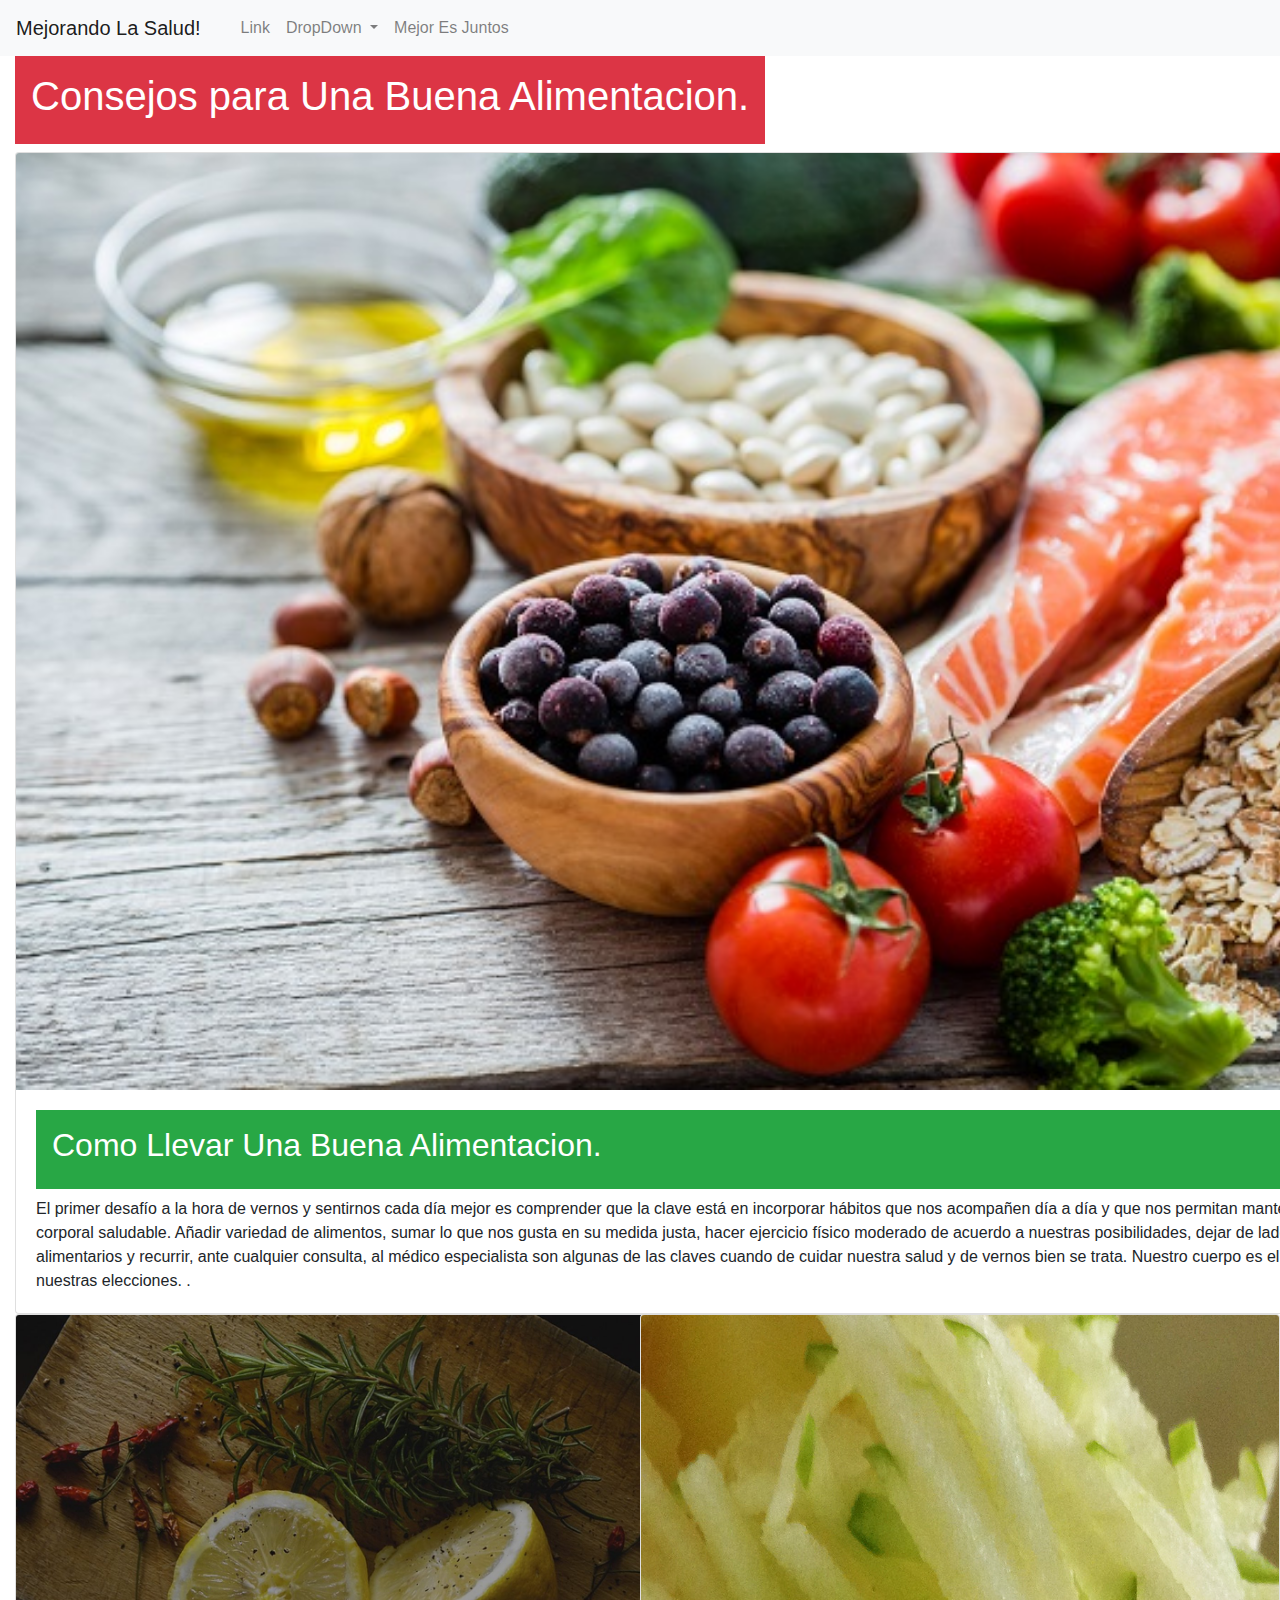
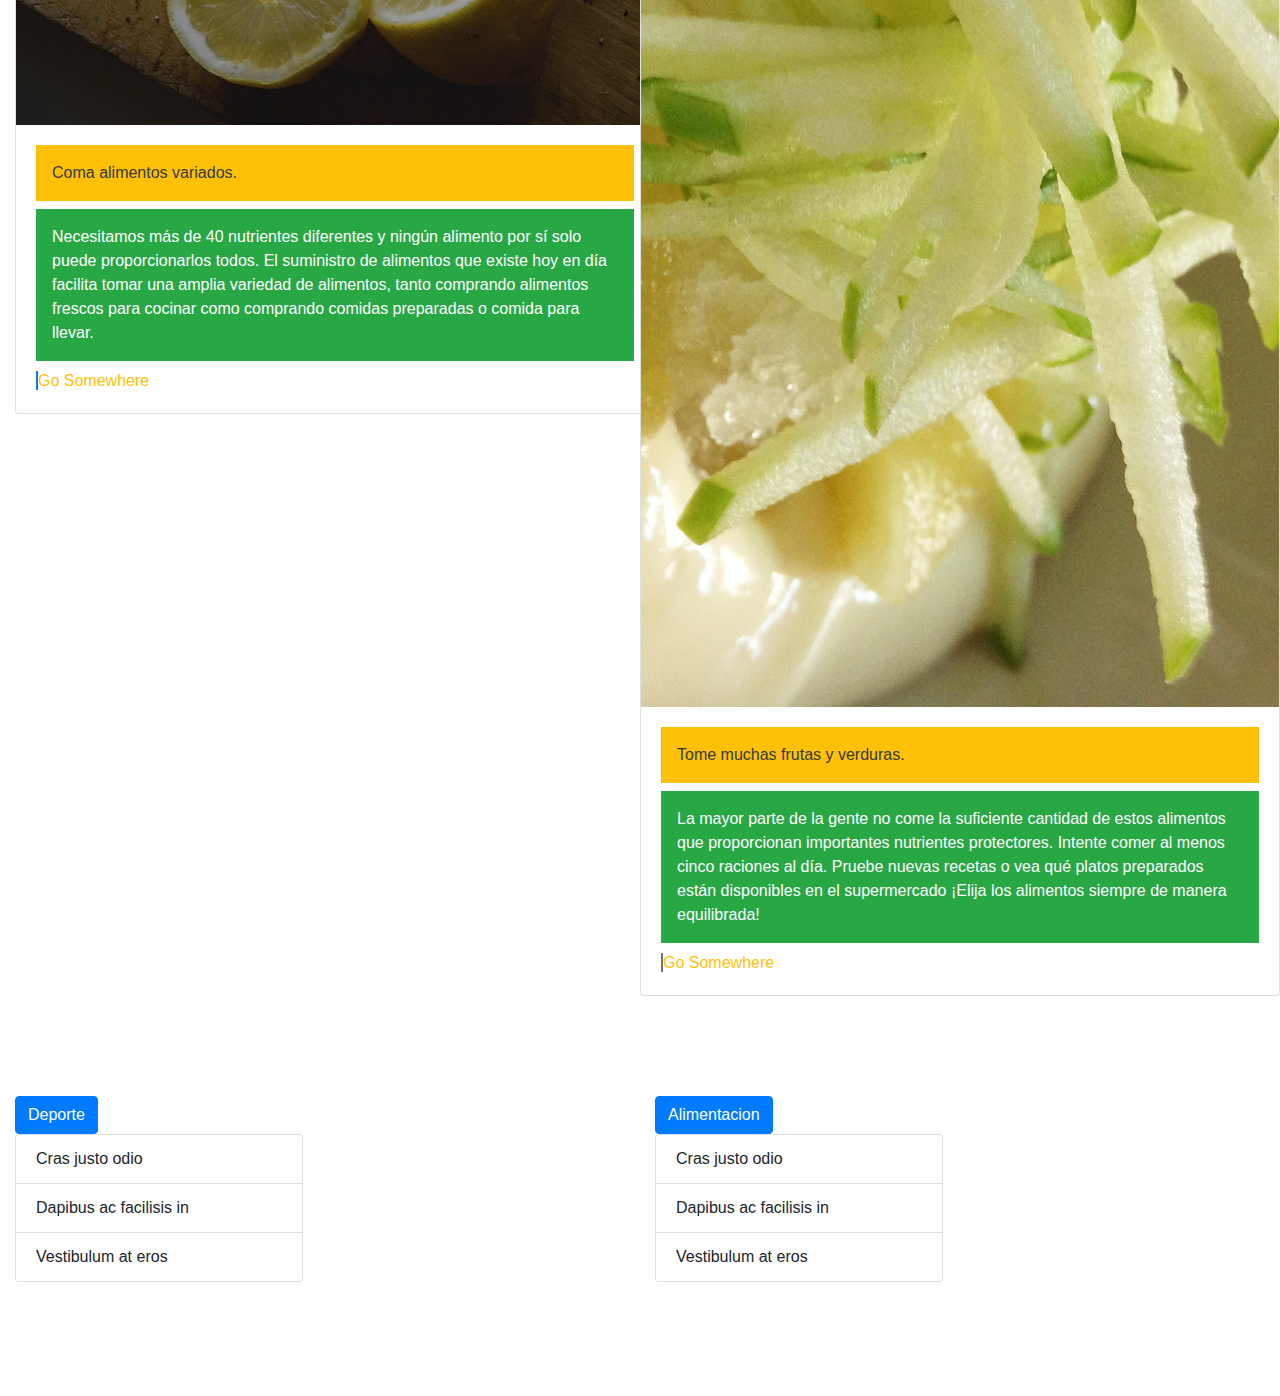
==== index.html @ 733ef5d1 "Pagina Web Ya con forma" ====
<!DOCTYPE html>
<!--[if lt IE 7]>      <html class="no-js lt-ie9 lt-ie8 lt-ie7"> <![endif]-->
<!--[if IE 7]>         <html class="no-js lt-ie9 lt-ie8"> <![endif]-->
<!--[if IE 8]>         <html class="no-js lt-ie9"> <![endif]-->
<!--[if gt IE 8]><!--> <html class="no-js"> <!--<![endif]-->
    <head>
        <meta charset="utf-8">
        <meta http-equiv="X-UA-Compatible" content="IE=edge">
        <title></title>
        <meta name="description" content="">
        <meta name="viewport" content="width=device-width, initial-scale=1">
        <link rel="stylesheet" href="css/style.css">
        <link rel="stylesheet" href="https://stackpath.bootstrapcdn.com/bootstrap/4.3.1/css/bootstrap.min.css" integrity="sha384-ggOyR0iXCbMQv3Xipma34MD+dH/1fQ784/j6cY/iJTQUOhcWr7x9JvoRxT2MZw1T" crossorigin="anonymous">
        <script src="https://code.jquery.com/jquery-3.3.1.slim.min.js" integrity="sha384-q8i/X+965DzO0rT7abK41JStQIAqVgRVzpbzo5smXKp4YfRvH+8abtTE1Pi6jizo" crossorigin="anonymous"></script>
        <script src="https://cdnjs.cloudflare.com/ajax/libs/popper.js/1.14.7/umd/popper.min.js" integrity="sha384-UO2eT0CpHqdSJQ6hJty5KVphtPhzWj9WO1clHTMGa3JDZwrnQq4sF86dIHNDz0W1" crossorigin="anonymous"></script>
        <script src="https://stackpath.bootstrapcdn.com/bootstrap/4.3.1/js/bootstrap.min.js" integrity="sha384-JjSmVgyd0p3pXB1rRibZUAYoIIy6OrQ6VrjIEaFf/nJGzIxFDsf4x0xIM+B07jRM" crossorigin="anonymous"></script>

    </head>
    <body>
        <!--[if lt IE 7]>
            <p class="browsehappy">You are using an <strong>outdated</strong> browser. Please <a href="#">upgrade your browser</a> to improve your experience.</p>
        <![endif]-->
        <!-- aqui inicia el menu -->
        <nav class="navbar navbar-expand-lg navbar-light bg-light">
                <a class="navbar-brand" href="#">Mejorando La Salud!</a>
                <button class="navbar-toggler" type="button" data-toggle="collapse" data-target="#navbarSupportedContent" aria-controls="navbarSupportedContent" aria-expanded="false" aria-label="Toggle navigation">
                  <span class="navbar-toggler-icon"></span>
                </button>
              
                <div class="collapse navbar-collapse" id="navbarSupportedContent">
                  <ul class="navbar-nav mr-auto">
                    <li class="nav-item active">
                      <a class="nav-link" href="#"><span class="sr-only">(current)</span></a>
                    </li>
                    <li class="nav-item">
                      <a class="nav-link" href="http://www.fao.org/zhc/detail-events/es/c/214216/">Link</a>
                    </li>
                    <li class="nav-item dropdown">
                      <a class="nav-link dropdown-toggle" href="#" id="navbarDropdown" role="button" data-toggle="dropdown" aria-haspopup="true" aria-expanded="false">
                        DropDown
                      </a>
                      <div class="dropdown-menu" aria-labelledby="navbarDropdown">
                        <a class="dropdown-item" href="#">Deporte</a>
                        <a class="dropdown-item" href="#">Alimentacion</a>
                        <div class="dropdown-divider"></div>
                        <a class="dropdown-item" href="#">Buenos Ambitos</a>
                      </div>  
                    </li>
                    <li class="nav-item">
                      <a class="nav-link disable" href="" tabindex="-1" aria-disabled="true">Mejor Es  Juntos</a>
                    </li>
                    </ul>
                  </div>
          </nav>

        <!-- Aqui termina el menu -->


        <!-- Aqui comienza header -->
      <div class="container-fluid">
            <div class="row col-12">    
              <div class="col- ">
                  <div class="p-3 mb-2 bg-danger text-white"><h1>Consejos para Una Buena Alimentacion.</h1>
                </div>
              </div>
            </div>
      </div>

      <div class="container-fluid">
            <div class="row justify-content-center">
              <div class="col-12">
                <div class="card" style="width: 88rem;">
                  <img src="Img/vidasaludable.jpg" class="card-img-top" alt="...">
                  <div class="card-body">
                      <div class="p-3 mb-2 bg-success text-white"><h2>Como Llevar Una Buena Alimentacion.</h2></div>
                    <p class="card-text">El primer desafío a la hora de vernos y sentirnos cada día mejor es comprender que la clave está en incorporar hábitos que nos acompañen día a día y que nos permitan mantener un peso corporal saludable.

                        
                      Añadir variedad de alimentos, sumar lo que nos gusta en su medida justa, hacer ejercicio físico moderado de acuerdo a nuestras posibilidades, dejar de lado los mitos alimentarios y recurrir, ante cualquier consulta, al médico especialista son algunas de las claves cuando de cuidar nuestra salud y de vernos bien se trata. Nuestro cuerpo es el resultado de nuestras elecciones.

.
                    </p>
                  </div>
                </div>
              </div>
            </div>
      </div>

      <div class="container-fluid">
            <div class="row">
              <div class="col-6">
                <div class="card" style="width: 40rem;">
                  <img src="Img/Limon.jpg" class="card-img-top" alt="...">
                  <div class="card-body">
                      <div class="p-3 mb-2 bg-warning text-dark">Coma alimentos variados.</div>
                    
                      <div class="p-3 mb-2 bg-success text-white">Necesitamos más de 40 nutrientes diferentes y ningún alimento por sí solo puede proporcionarlos todos. El suministro de alimentos que existe hoy en día facilita tomar una amplia variedad de alimentos, tanto comprando alimentos frescos para cocinar como comprando comidas preparadas o comida para llevar.

                      </div>
                    <span class="border border-primary"></span>
                    <a href="https://www.lanacion.com.ar/sociedad/10-consejos-para-una-alimentacion-saludable-nid1927092" class="text-warning stretched-lin">Go Somewhere</a>
                  </div>
                </div>
              </div>
            <div class="row">
              <div class="col-6">
                <div class="card" style="width: 40rem;">
                  <img src="Img/Pera.jpg" class="card-img-top" alt="...">
                  <div class="card-body">
                      <div class="p-3 mb-2 bg-warning text-dark">Tome muchas frutas y verduras.</div>
                    
                    <div class="p-3 mb-2 bg-success text-white">La mayor parte de la gente no come la suficiente cantidad de estos alimentos que proporcionan importantes nutrientes protectores. Intente comer al menos cinco raciones al día. Pruebe nuevas recetas o vea qué platos preparados están disponibles en el supermercado ¡Elija los alimentos siempre de manera equilibrada!
                      
                    </div>
                  
                    <span class="border border-secondary"></span>
                    
                       <a href="https://www.zonadiet.com/nutricion/consejos.htm" class="text-warning stretched-link">Go Somewhere</a>
                  </div>
                </div>
              </div>
            </div>
          </div>
      </div>




      <div class="container-fluid planes-alimenticios">    
          
        <div class="row">
              <div class="col-6">
                <button type="button" class="btn btn-primary">Deporte</button>
                <div class="card" style="width: 18rem;">
                    <ul class="list-group list-group-flush">
                    <li class="list-group-item">Cras justo odio</li>
                    <li class="list-group-item">Dapibus ac facilisis in</li>
                    <li class="list-group-item">Vestibulum at eros</li>
                  </ul>
                </div>
              </div>
              <div class="col-6">
                  <button type="button" class="btn btn-primary">Alimentacion</button>
                    <div class="card" style="width: 18rem;">
                        <ul class="list-group list-group-flush">
                        <li class="list-group-item">Cras justo odio</li>
                        <li class="list-group-item">Dapibus ac facilisis in</li>
                        <li class="list-group-item">Vestibulum at eros</li>
                      </ul>
                    </div>
                  </div>
        </div>
      </div>          
       
      <div class="container-fluid">
          <div class="row">
            
      </div>
                
      <div class="container-fluid">
              <div class="row">
                <div class="col-6 offset-1">
                </div>
                <div class="col-6">
                </div>
                
              </div>
      </div>

         
                        
                    

    
    </body>
</html>
---- css/style.css ----
.header{
    width: 400px;
    height: 300px;
}


.planes-alimenticios{
    height: 400px;
    width: 100%;
    padding-top: 100px;
}
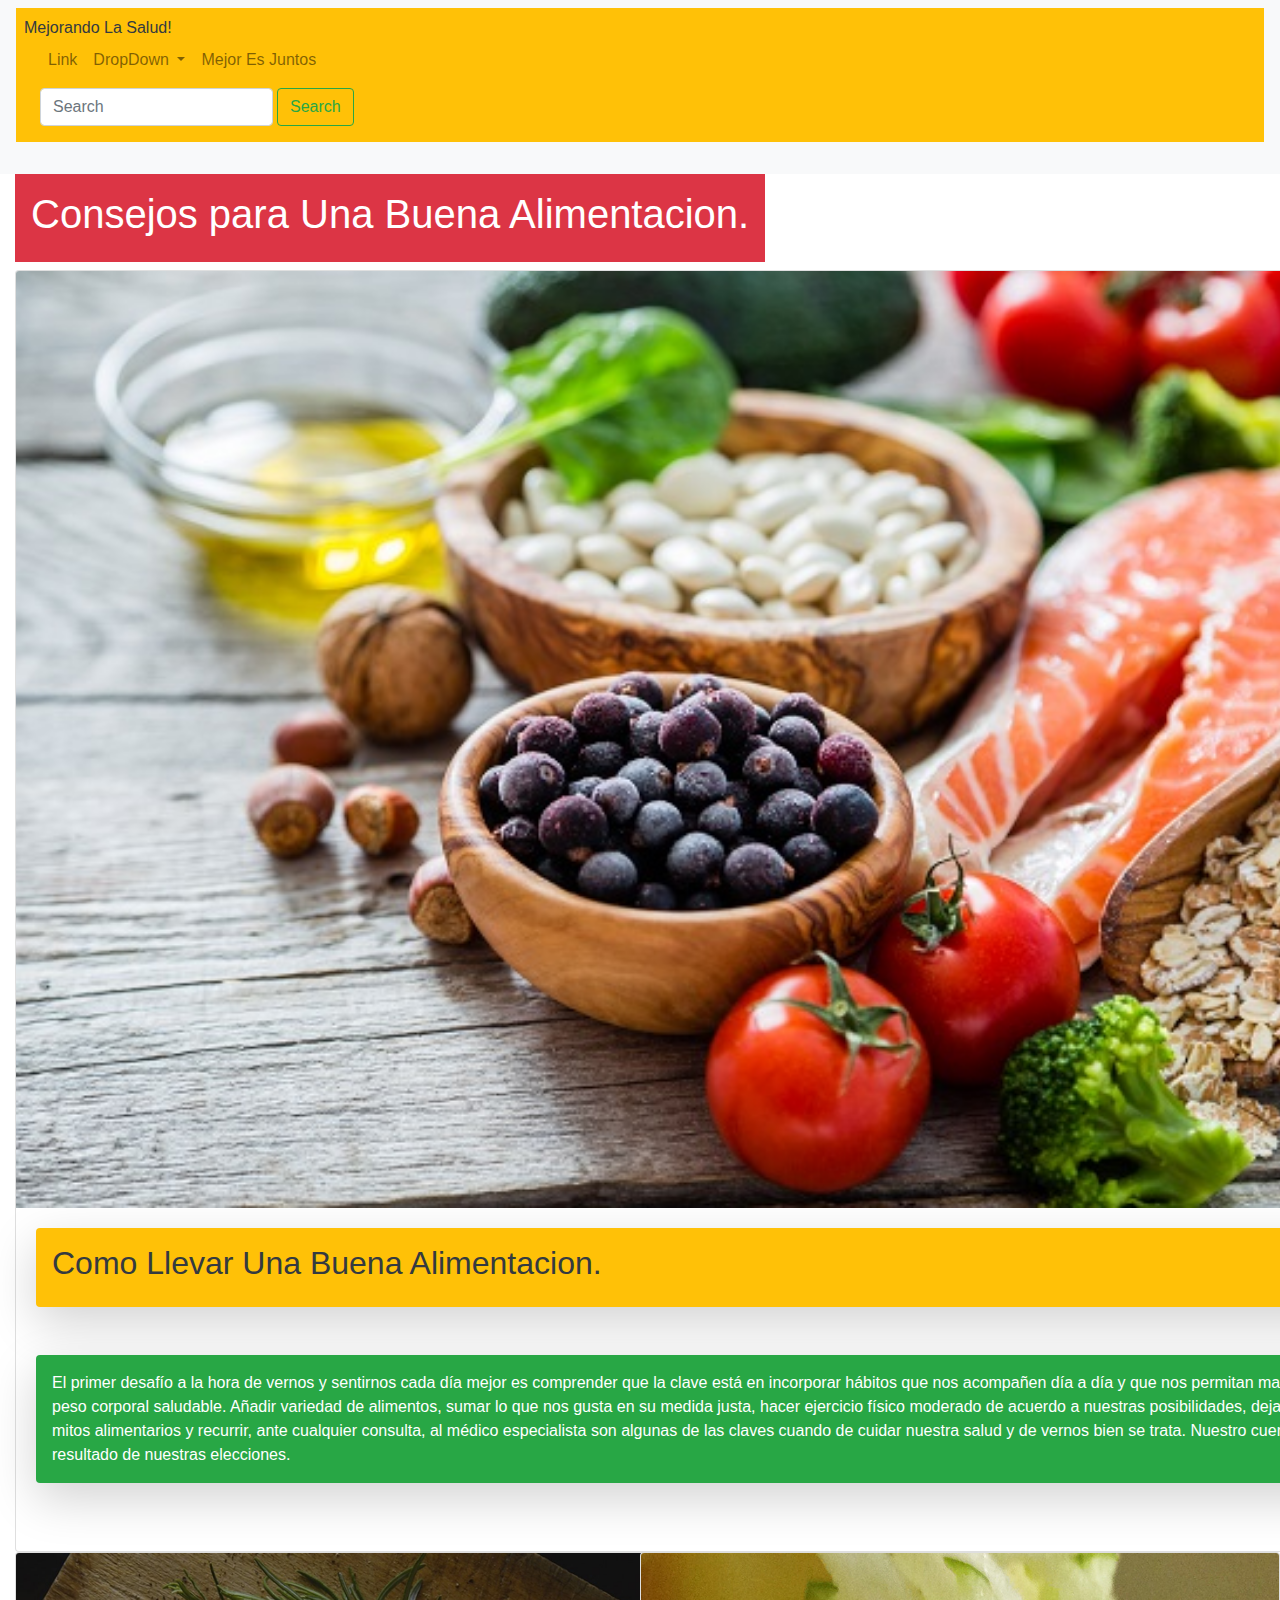
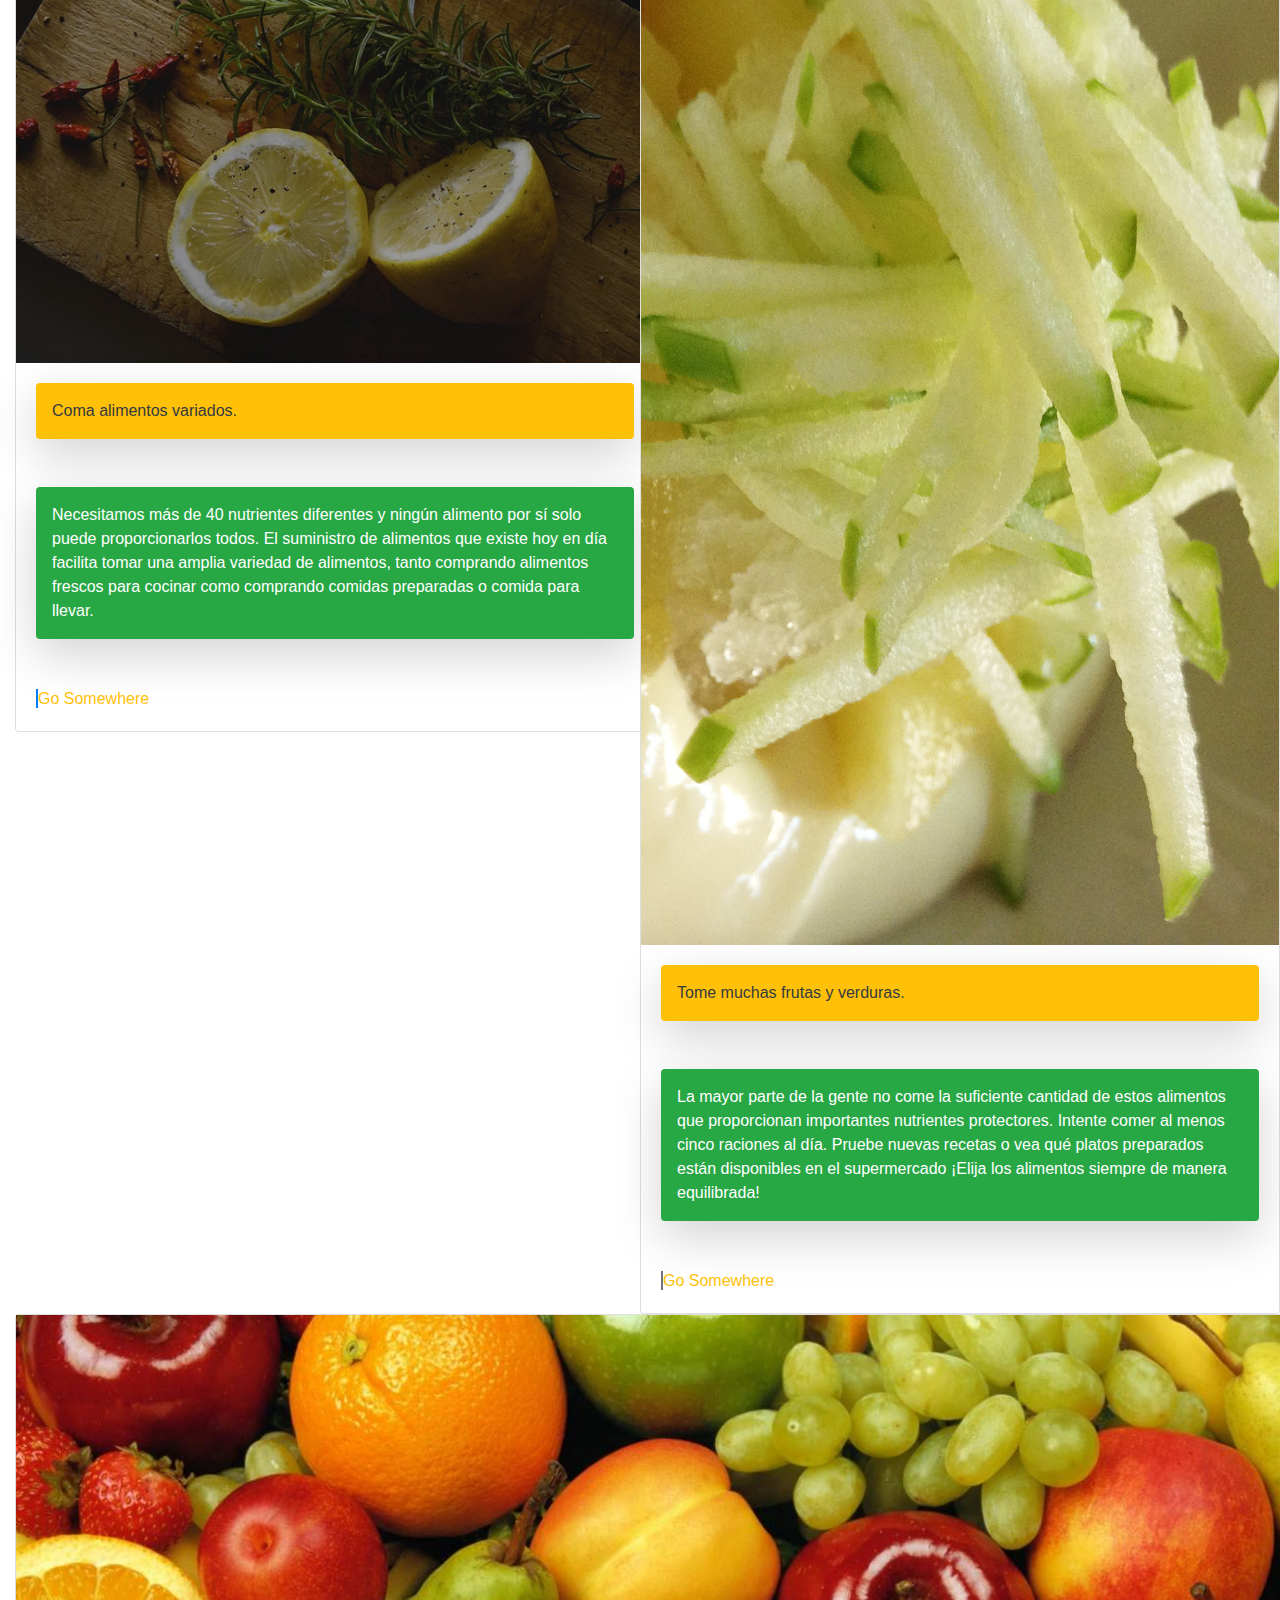
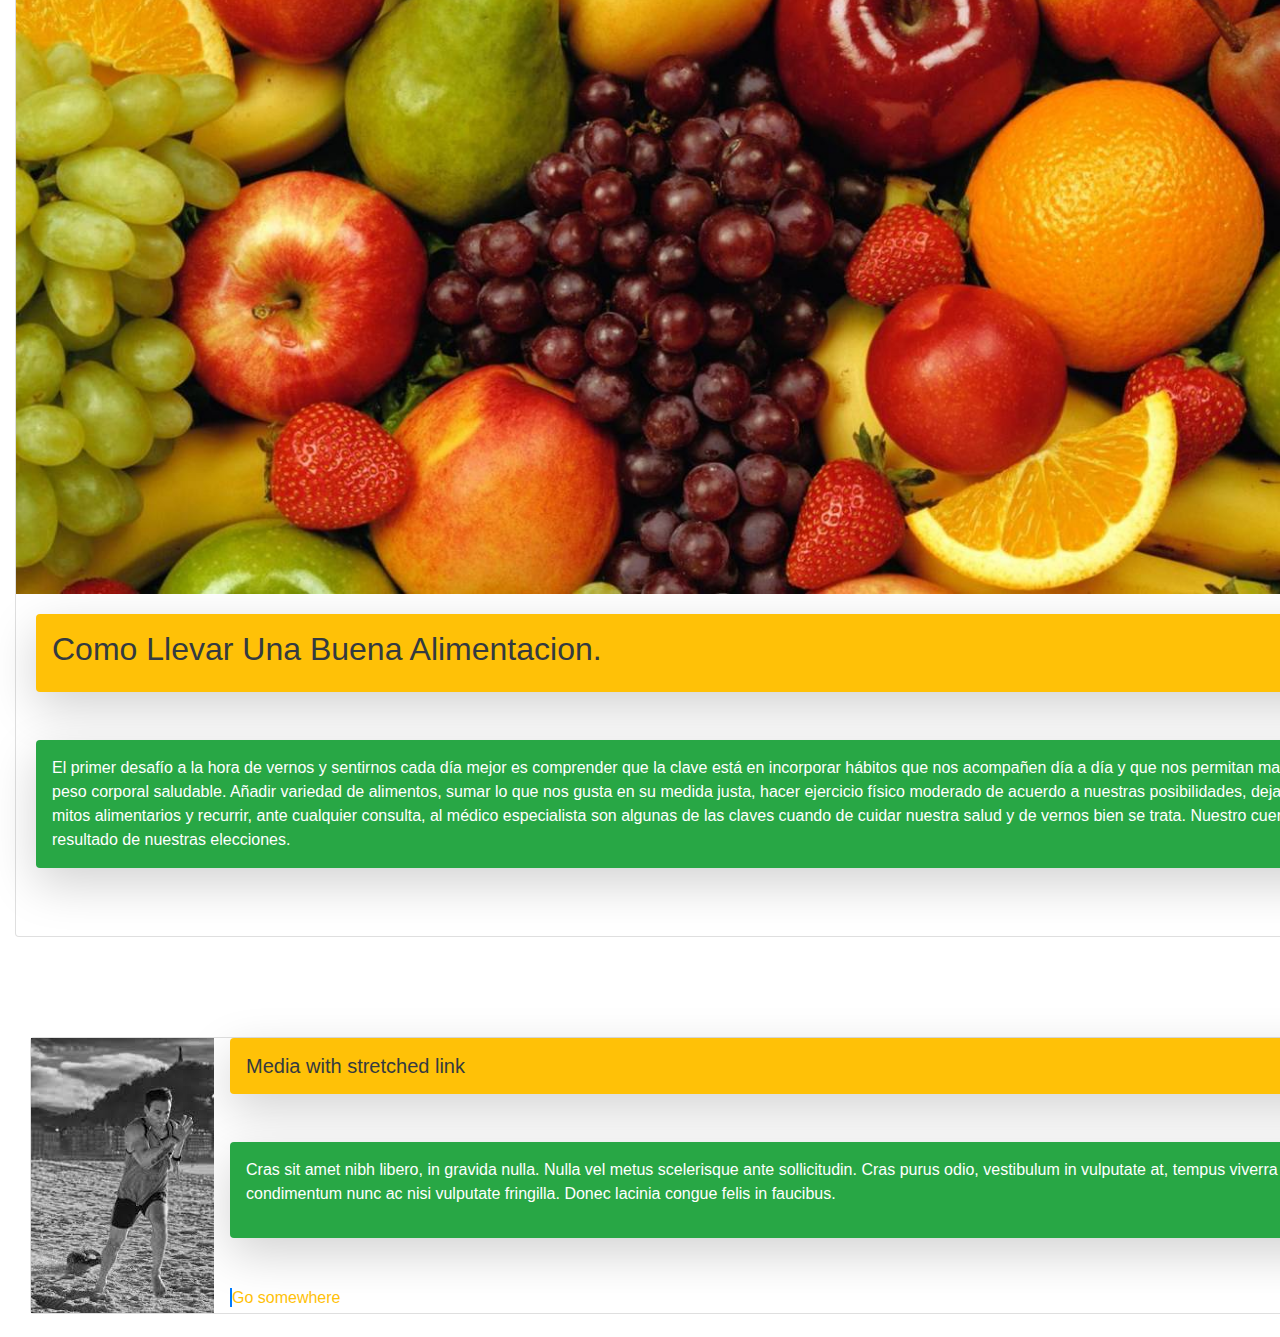
==== commit 7487d884: "Mejor Version Pagina Web" ====
--- a/index.html
+++ b/index.html
@@ -22,11 +22,11 @@
         <![endif]-->
         <!-- aqui inicia el menu -->
         <nav class="navbar navbar-expand-lg navbar-light bg-light">
+                <div class="p-2 mb-4  bg-warning text-dark col-12"
                 <a class="navbar-brand" href="#">Mejorando La Salud!</a>
                 <button class="navbar-toggler" type="button" data-toggle="collapse" data-target="#navbarSupportedContent" aria-controls="navbarSupportedContent" aria-expanded="false" aria-label="Toggle navigation">
                   <span class="navbar-toggler-icon"></span>
                 </button>
-              
                 <div class="collapse navbar-collapse" id="navbarSupportedContent">
                   <ul class="navbar-nav mr-auto">
                     <li class="nav-item active">
@@ -51,7 +51,14 @@
                     </li>
                     </ul>
                   </div>
+                  <nav class="navbar ">
+                      <form class="form-inline">
+                        <input class="form-control mr-sm-1" type="search" placeholder="Search" aria-label="Search">
+                        <button class="btn btn-outline-success my-0 my-sm-0" type="submit">Search</button>
+                      </form>
+                    </nav>
           </nav>
+        
 
         <!-- Aqui termina el menu -->
 
@@ -72,13 +79,13 @@
                 <div class="card" style="width: 88rem;">
                   <img src="Img/vidasaludable.jpg" class="card-img-top" alt="...">
                   <div class="card-body">
-                      <div class="p-3 mb-2 bg-success text-white"><h2>Como Llevar Una Buena Alimentacion.</h2></div>
-                    <p class="card-text">El primer desafío a la hora de vernos y sentirnos cada día mejor es comprender que la clave está en incorporar hábitos que nos acompañen día a día y que nos permitan mantener un peso corporal saludable.
+                    <div class="text-dark shadow-lg p-3 mb-5 bg-warning rounded"><h2>Como Llevar Una Buena Alimentacion.</h2></div>
+                      <div class="text-white shadow-lg p-3 mb-5 bg-success rounded">El primer desafío a la hora de vernos y sentirnos cada día mejor es comprender que la clave está en incorporar hábitos que nos acompañen día a día y que nos permitan mantener un peso corporal saludable.
 
                         
-                      Añadir variedad de alimentos, sumar lo que nos gusta en su medida justa, hacer ejercicio físico moderado de acuerdo a nuestras posibilidades, dejar de lado los mitos alimentarios y recurrir, ante cualquier consulta, al médico especialista son algunas de las claves cuando de cuidar nuestra salud y de vernos bien se trata. Nuestro cuerpo es el resultado de nuestras elecciones.
+                          Añadir variedad de alimentos, sumar lo que nos gusta en su medida justa, hacer ejercicio físico moderado de acuerdo a nuestras posibilidades, dejar de lado los mitos alimentarios y recurrir, ante cualquier consulta, al médico especialista son algunas de las claves cuando de cuidar nuestra salud y de vernos bien se trata. Nuestro cuerpo es el resultado de nuestras elecciones.</div>
+        
 
-.
                     </p>
                   </div>
                 </div>
@@ -92,9 +99,9 @@
                 <div class="card" style="width: 40rem;">
                   <img src="Img/Limon.jpg" class="card-img-top" alt="...">
                   <div class="card-body">
-                      <div class="p-3 mb-2 bg-warning text-dark">Coma alimentos variados.</div>
+                      <div class="text-dark shadow-lg p-3 mb-5 bg-warning rounded">Coma alimentos variados.</div>
                     
-                      <div class="p-3 mb-2 bg-success text-white">Necesitamos más de 40 nutrientes diferentes y ningún alimento por sí solo puede proporcionarlos todos. El suministro de alimentos que existe hoy en día facilita tomar una amplia variedad de alimentos, tanto comprando alimentos frescos para cocinar como comprando comidas preparadas o comida para llevar.
+                      <div class="text-white shadow-lg p-3 mb-5 bg-success rounded">Necesitamos más de 40 nutrientes diferentes y ningún alimento por sí solo puede proporcionarlos todos. El suministro de alimentos que existe hoy en día facilita tomar una amplia variedad de alimentos, tanto comprando alimentos frescos para cocinar como comprando comidas preparadas o comida para llevar.
 
                       </div>
                     <span class="border border-primary"></span>
@@ -107,9 +114,9 @@
                 <div class="card" style="width: 40rem;">
                   <img src="Img/Pera.jpg" class="card-img-top" alt="...">
                   <div class="card-body">
-                      <div class="p-3 mb-2 bg-warning text-dark">Tome muchas frutas y verduras.</div>
+                      <div class="text-dark shadow-lg p-3 mb-5 bg-warning rounded">Tome muchas frutas y verduras.</div>
                     
-                    <div class="p-3 mb-2 bg-success text-white">La mayor parte de la gente no come la suficiente cantidad de estos alimentos que proporcionan importantes nutrientes protectores. Intente comer al menos cinco raciones al día. Pruebe nuevas recetas o vea qué platos preparados están disponibles en el supermercado ¡Elija los alimentos siempre de manera equilibrada!
+                    <div class="text-white shadow-lg p-3 mb-5 bg-success rounded">La mayor parte de la gente no come la suficiente cantidad de estos alimentos que proporcionan importantes nutrientes protectores. Intente comer al menos cinco raciones al día. Pruebe nuevas recetas o vea qué platos preparados están disponibles en el supermercado ¡Elija los alimentos siempre de manera equilibrada!
                       
                     </div>
                   
@@ -122,54 +129,61 @@
             </div>
           </div>
       </div>
+      <div class="container-fluid">
+          <div class="row justify-content-center">
+            <div class="col-12">
+              <div class="card" style="width: 88rem;">
+                  <img src="Img/Fruta.jpg" class="img-fluid" alt="Responsive image">
+                <div class="card-body">
+                    <div class="text-dark shadow-lg p-3 mb-5 bg-warning rounded"><h2>Como Llevar Una Buena Alimentacion.</h2></div>
+                    <div class="text-white shadow-lg p-3 mb-5 bg-success rounded">El primer desafío a la hora de vernos y sentirnos cada día mejor es comprender que la clave está en incorporar hábitos que nos acompañen día a día y que nos permitan mantener un peso corporal saludable.
 
+                      
+                        Añadir variedad de alimentos, sumar lo que nos gusta en su medida justa, hacer ejercicio físico moderado de acuerdo a nuestras posibilidades, dejar de lado los mitos alimentarios y recurrir, ante cualquier consulta, al médico especialista son algunas de las claves cuando de cuidar nuestra salud y de vernos bien se trata. Nuestro cuerpo es el resultado de nuestras elecciones.</div>
+      
 
+                  </p>
+                </div>
+              </div>
+            </div>
+          </div>
+    </div>
 
 
       <div class="container-fluid planes-alimenticios">    
           
         <div class="row">
-              <div class="col-6">
-                <button type="button" class="btn btn-primary">Deporte</button>
-                <div class="card" style="width: 18rem;">
-                    <ul class="list-group list-group-flush">
-                    <li class="list-group-item">Cras justo odio</li>
-                    <li class="list-group-item">Dapibus ac facilisis in</li>
-                    <li class="list-group-item">Vestibulum at eros</li>
-                  </ul>
-                </div>
+          
+          
+      </div> 
+      
+      
+
+    <div class="container-fluid">
+      <div class="row justify-content-center">
+        <div class="col-12">
+          <div class="card" style="width: 87rem;">
+            <div class="media position-relative">
+            <img src="Img/Fit Boy.jpeg" class="mr-3" alt="">
+              <div class="media-body">
+              <h5 class="text-dark shadow-lg p-3 mb-5 bg-warning rounded">Media with stretched link</h5>
+                  <div class="text-white shadow-lg p-3 mb-5 bg-success rounded"
+                    <p>Cras sit amet nibh libero, in gravida nulla. Nulla vel metus scelerisque ante sollicitudin. Cras purus odio, vestibulum in vulputate at, tempus viverra turpis. Fusce condimentum nunc ac nisi vulputate fringilla. Donec lacinia congue felis in faucibus.</p>
+                  </div>
+                    <span class="border border-primary"></span>
+                    <a href="#" class="text-warning stretched-lin">Go somewhere</a>
               </div>
-              <div class="col-6">
-                  <button type="button" class="btn btn-primary">Alimentacion</button>
-                    <div class="card" style="width: 18rem;">
-                        <ul class="list-group list-group-flush">
-                        <li class="list-group-item">Cras justo odio</li>
-                        <li class="list-group-item">Dapibus ac facilisis in</li>
-                        <li class="list-group-item">Vestibulum at eros</li>
-                      </ul>
-                    </div>
-                  </div>
+            </div>     
+          </div>
         </div>
-      </div>          
-       
-      <div class="container-fluid">
-          <div class="row">
+      </div>
+    </div>
+
+      
+      
+             
+      
             
-      </div>
-                
-      <div class="container-fluid">
-              <div class="row">
-                <div class="col-6 offset-1">
-                </div>
-                <div class="col-6">
-                </div>
-                
-              </div>
-      </div>
-
-         
-                        
-                    
 
     
     </body>
--- a/css/style.css
+++ b/css/style.css
@@ -8,4 +8,8 @@
     height: 400px;
     width: 100%;
     padding-top: 100px;
+}
+
+.img-fluid{
+    max-width: auto;
 }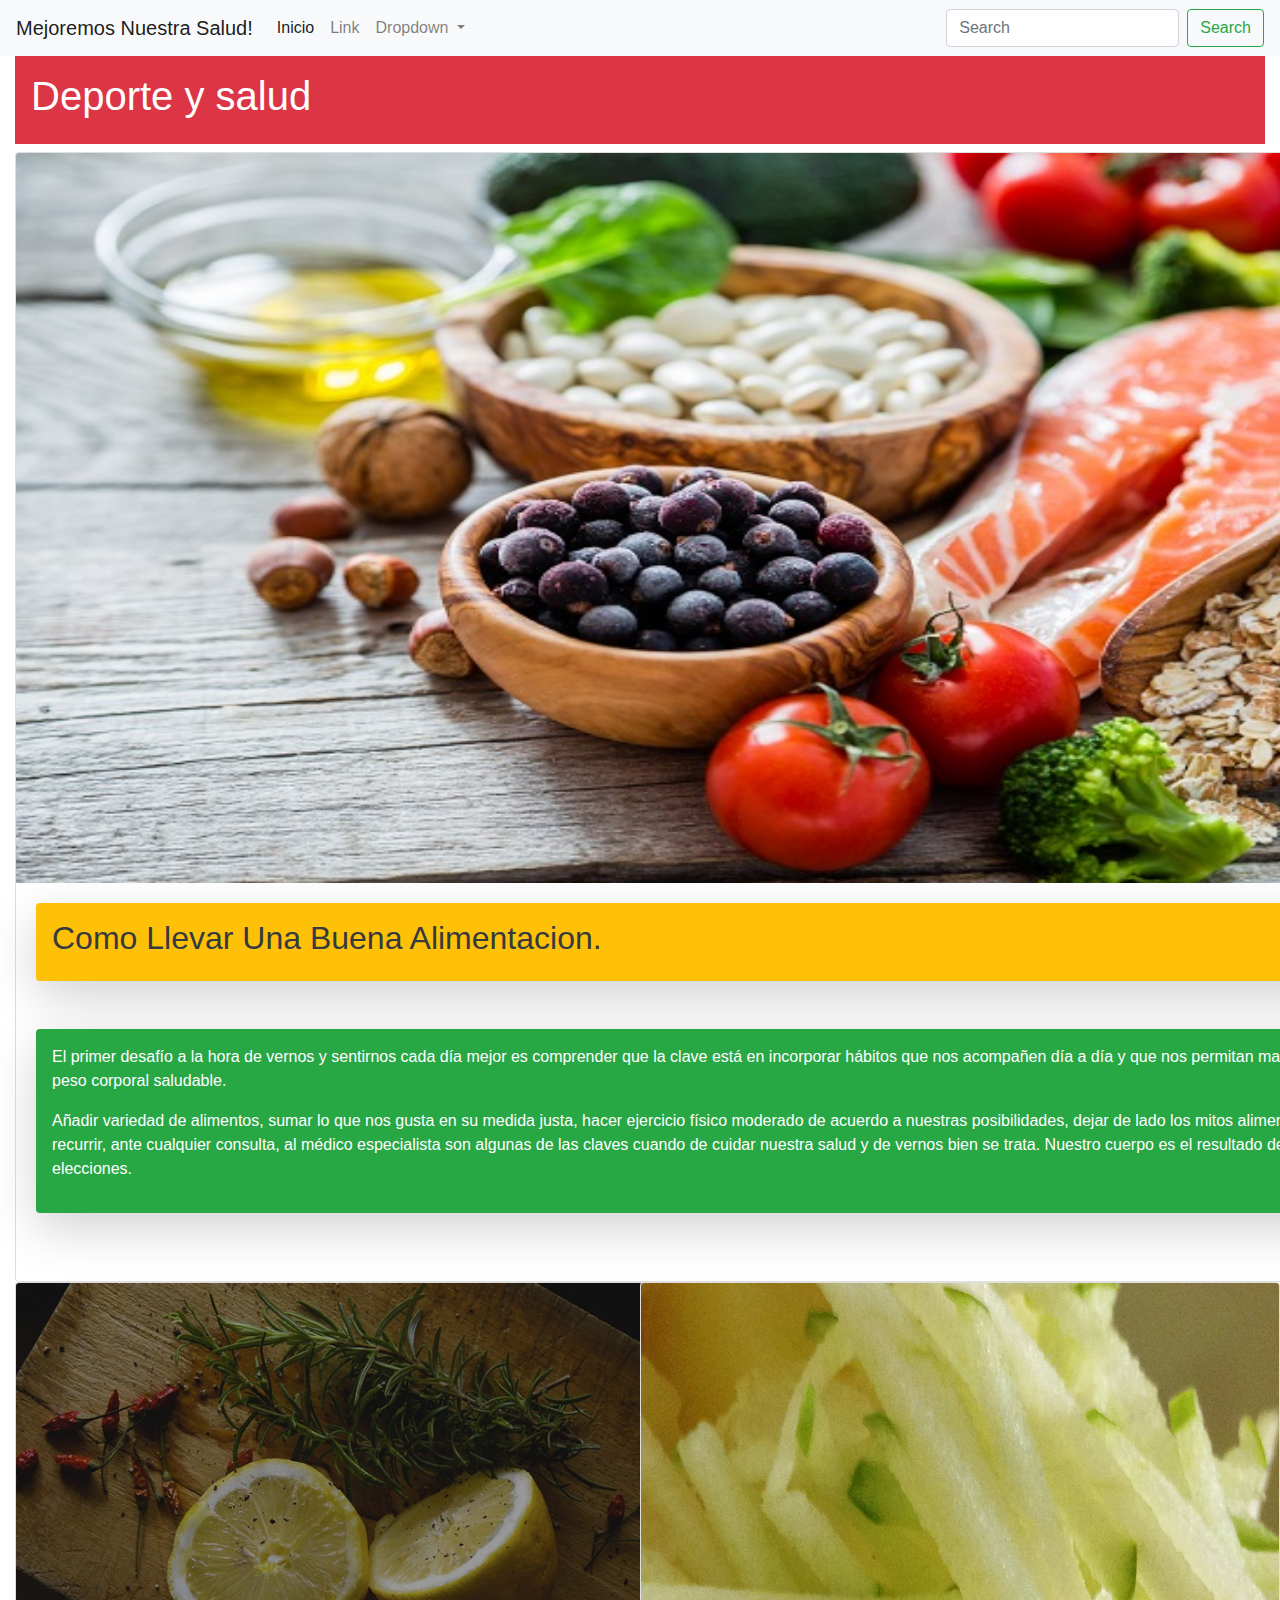
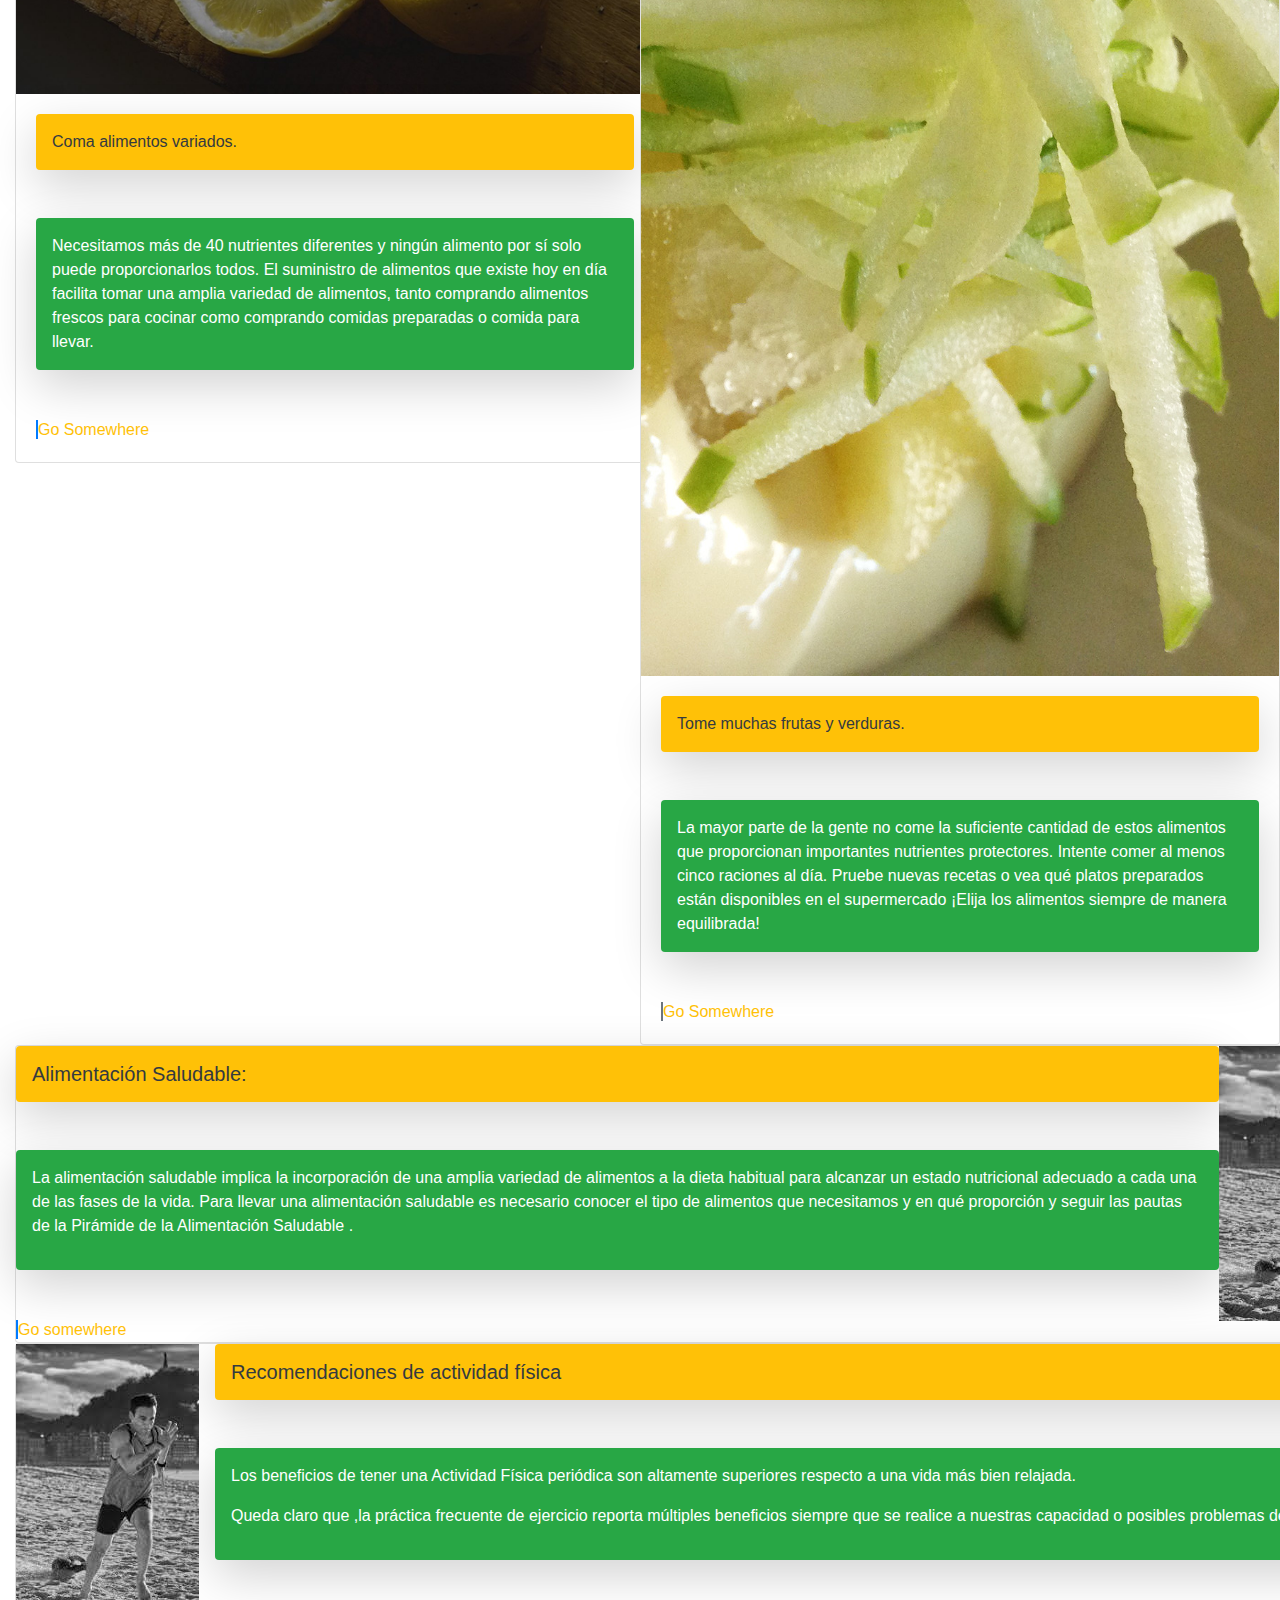
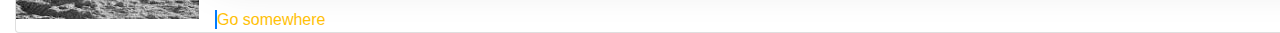
==== commit 97388efe: "Pagina Web Detalles" ====
--- a/index.html
+++ b/index.html
@@ -22,41 +22,38 @@
         <![endif]-->
         <!-- aqui inicia el menu -->
         <nav class="navbar navbar-expand-lg navbar-light bg-light">
-                <div class="p-2 mb-4  bg-warning text-dark col-12"
-                <a class="navbar-brand" href="#">Mejorando La Salud!</a>
-                <button class="navbar-toggler" type="button" data-toggle="collapse" data-target="#navbarSupportedContent" aria-controls="navbarSupportedContent" aria-expanded="false" aria-label="Toggle navigation">
-                  <span class="navbar-toggler-icon"></span>
-                </button>
-                <div class="collapse navbar-collapse" id="navbarSupportedContent">
-                  <ul class="navbar-nav mr-auto">
-                    <li class="nav-item active">
-                      <a class="nav-link" href="#"><span class="sr-only">(current)</span></a>
-                    </li>
-                    <li class="nav-item">
-                      <a class="nav-link" href="http://www.fao.org/zhc/detail-events/es/c/214216/">Link</a>
-                    </li>
-                    <li class="nav-item dropdown">
-                      <a class="nav-link dropdown-toggle" href="#" id="navbarDropdown" role="button" data-toggle="dropdown" aria-haspopup="true" aria-expanded="false">
-                        DropDown
-                      </a>
-                      <div class="dropdown-menu" aria-labelledby="navbarDropdown">
-                        <a class="dropdown-item" href="#">Deporte</a>
-                        <a class="dropdown-item" href="#">Alimentacion</a>
-                        <div class="dropdown-divider"></div>
-                        <a class="dropdown-item" href="#">Buenos Ambitos</a>
-                      </div>  
-                    </li>
-                    <li class="nav-item">
-                      <a class="nav-link disable" href="" tabindex="-1" aria-disabled="true">Mejor Es  Juntos</a>
-                    </li>
-                    </ul>
+            <a class="navbar-brand" href="#">Mejoremos Nuestra Salud!</a>
+            <button class="navbar-toggler" type="button" data-toggle="collapse" data-target="#navbarSupportedContent" aria-controls="navbarSupportedContent" aria-expanded="false" aria-label="Toggle navigation">
+              <span class="navbar-toggler-icon"></span>
+            </button>
+          
+            <div class="collapse navbar-collapse" id="navbarSupportedContent">
+              <ul class="navbar-nav mr-auto">
+                <li class="nav-item active">
+                  <a class="nav-link" href="#">Inicio <span class="sr-only">(current)</span></a>
+                </li>
+                <li class="nav-item">
+                  <td class="bg-warning">
+                  <a class="nav-link" href="">Link</a>
+                </li>
+                <li class="nav-item dropdown">
+                  <a class="nav-link dropdown-toggle" href="#" id="navbarDropdown" role="button" data-toggle="dropdown" aria-haspopup="true" aria-expanded="false">
+                    Dropdown
+                  </a>
+                  <div class="dropdown-menu" aria-labelledby="navbarDropdown">
+                    <a class="dropdown-item" href="#">Deporte</a>
+                    <a class="dropdown-item" href="#">Alimentos</a>
+                    <div class="dropdown-divider"></div>
+                    <a class="dropdown-item" href="#">Dietas</a>
                   </div>
-                  <nav class="navbar ">
-                      <form class="form-inline">
-                        <input class="form-control mr-sm-1" type="search" placeholder="Search" aria-label="Search">
-                        <button class="btn btn-outline-success my-0 my-sm-0" type="submit">Search</button>
-                      </form>
-                    </nav>
+                </li>
+               
+              </ul>
+              <form class="form-inline my-2 my-lg-0">
+                <input class="form-control mr-sm-2" type="search" placeholder="Search" aria-label="Search">
+                <button class="btn btn-outline-success my-2 my-sm-0" type="submit">Search</button>
+              </form>
+            </div>
           </nav>
         
 
@@ -65,9 +62,9 @@
 
         <!-- Aqui comienza header -->
       <div class="container-fluid">
-            <div class="row col-12">    
-              <div class="col- ">
-                  <div class="p-3 mb-2 bg-danger text-white"><h1>Consejos para Una Buena Alimentacion.</h1>
+            <div class="row">    
+              <div class="col-12 justify-content-center">
+                  <div class="p-3 mb-2 bg-danger text-white"><h1>Deporte y salud</h1>
                 </div>
               </div>
             </div>
@@ -77,16 +74,18 @@
             <div class="row justify-content-center">
               <div class="col-12">
                 <div class="card" style="width: 88rem;">
-                  <img src="Img/vidasaludable.jpg" class="card-img-top" alt="...">
+                  <img src="Img/vidasaludable.jpg" class="card-img-top img-header" alt="...">
                   <div class="card-body">
                     <div class="text-dark shadow-lg p-3 mb-5 bg-warning rounded"><h2>Como Llevar Una Buena Alimentacion.</h2></div>
-                      <div class="text-white shadow-lg p-3 mb-5 bg-success rounded">El primer desafío a la hora de vernos y sentirnos cada día mejor es comprender que la clave está en incorporar hábitos que nos acompañen día a día y que nos permitan mantener un peso corporal saludable.
+                      <div class="text-white shadow-lg p-3 mb-5 bg-success rounded">
+                          <p>El primer desafío a la hora de vernos y sentirnos cada día mejor es comprender que la clave está en incorporar hábitos que nos acompañen día a día y que nos permitan mantener un peso corporal saludable.</p>
 
                         
-                          Añadir variedad de alimentos, sumar lo que nos gusta en su medida justa, hacer ejercicio físico moderado de acuerdo a nuestras posibilidades, dejar de lado los mitos alimentarios y recurrir, ante cualquier consulta, al médico especialista son algunas de las claves cuando de cuidar nuestra salud y de vernos bien se trata. Nuestro cuerpo es el resultado de nuestras elecciones.</div>
+                          <p>Añadir variedad de alimentos, sumar lo que nos gusta en su medida justa, hacer ejercicio físico moderado de acuerdo a nuestras posibilidades, dejar de lado los mitos alimentarios y recurrir, ante cualquier consulta, al médico especialista son algunas de las claves cuando de cuidar nuestra salud y de vernos bien se trata. Nuestro cuerpo es el resultado de nuestras elecciones.</p>
+                      </div>
         
 
-                    </p>
+                   
                   </div>
                 </div>
               </div>
@@ -130,53 +129,48 @@
           </div>
       </div>
       <div class="container-fluid">
-          <div class="row justify-content-center">
-            <div class="col-12">
-              <div class="card" style="width: 88rem;">
-                  <img src="Img/Fruta.jpg" class="img-fluid" alt="Responsive image">
-                <div class="card-body">
-                    <div class="text-dark shadow-lg p-3 mb-5 bg-warning rounded"><h2>Como Llevar Una Buena Alimentacion.</h2></div>
-                    <div class="text-white shadow-lg p-3 mb-5 bg-success rounded">El primer desafío a la hora de vernos y sentirnos cada día mejor es comprender que la clave está en incorporar hábitos que nos acompañen día a día y que nos permitan mantener un peso corporal saludable.
-
-                      
-                        Añadir variedad de alimentos, sumar lo que nos gusta en su medida justa, hacer ejercicio físico moderado de acuerdo a nuestras posibilidades, dejar de lado los mitos alimentarios y recurrir, ante cualquier consulta, al médico especialista son algunas de las claves cuando de cuidar nuestra salud y de vernos bien se trata. Nuestro cuerpo es el resultado de nuestras elecciones.</div>
-      
-
-                  </p>
-                </div>
-              </div>
+        <div class="row justify-content-center">
+          <div class="col-12">
+            <div class="card" style="width: 87rem;">
+              <div class="media position-relative">
+              
+                <div class="media-body">
+                <h5 class="text-dark shadow-lg p-3 mb-5 bg-warning rounded">Alimentación Saludable:</h5>
+                    <div class="text-white shadow-lg p-3 mb-5 bg-success rounded">
+                      <p>La alimentación saludable implica la incorporación de una amplia variedad de alimentos a la dieta habitual para alcanzar un estado nutricional adecuado a cada una de las fases de la vida. Para llevar una alimentación saludable es necesario conocer el tipo de alimentos que necesitamos y en qué proporción y seguir las pautas de la Pirámide de la Alimentación Saludable .</p>
+                    </div>
+                      <span class="border border-primary"></span>
+                      <a href="#" class="text-warning stretched-lin">Go somewhere</a>
+                </div>        
+                <img src="Img/Fit Boy.jpeg" class="mr-1" alt="">
+              </div>     
             </div>
           </div>
-    </div>
-
-
-      <div class="container-fluid planes-alimenticios">    
-          
-        <div class="row">
-          
-          
-      </div> 
+        </div>
+      </div>
       
+               
       
 
     <div class="container-fluid">
-      <div class="row justify-content-center">
-        <div class="col-12">
-          <div class="card" style="width: 87rem;">
-            <div class="media position-relative">
-            <img src="Img/Fit Boy.jpeg" class="mr-3" alt="">
-              <div class="media-body">
-              <h5 class="text-dark shadow-lg p-3 mb-5 bg-warning rounded">Media with stretched link</h5>
-                  <div class="text-white shadow-lg p-3 mb-5 bg-success rounded"
-                    <p>Cras sit amet nibh libero, in gravida nulla. Nulla vel metus scelerisque ante sollicitudin. Cras purus odio, vestibulum in vulputate at, tempus viverra turpis. Fusce condimentum nunc ac nisi vulputate fringilla. Donec lacinia congue felis in faucibus.</p>
+        <div class="row justify-content-center">
+          <div class="col-12">
+            <div class="card" style="width: 87rem;">
+              <div class="media position-relative">
+              <img src="Img/Fit Boy.jpeg" class="mr-3" alt="">
+                <div class="media-body">
+                  <h5 class="text-dark shadow-lg p-3 mb-5 bg-warning rounded">Recomendaciones de actividad física</h5>
+                  <div class="text-white shadow-lg p-3 mb-5 bg-success rounded">
+                    <p>Los beneficios de tener una Actividad Física periódica son altamente superiores respecto a una vida más bien relajada.</p>
+                        <p>Queda claro que ,la práctica frecuente de ejercicio reporta múltiples beneficios siempre que se realice a nuestras capacidad o posibles problemas de salud. </p>
                   </div>
-                    <span class="border border-primary"></span>
-                    <a href="#" class="text-warning stretched-lin">Go somewhere</a>
-              </div>
-            </div>     
+                  <span class="border border-primary"></span>
+                  <a href="#" class="text-warning stretched-lin">Go somewhere</a>
+                </div>
+              </div>     
+            </div>
           </div>
         </div>
-      </div>
     </div>
 
       
--- a/css/style.css
+++ b/css/style.css
@@ -12,4 +12,9 @@
 
 .img-fluid{
     max-width: auto;
+}
+
+.img-header{
+    width: 100%;
+    height: 730px;;
 }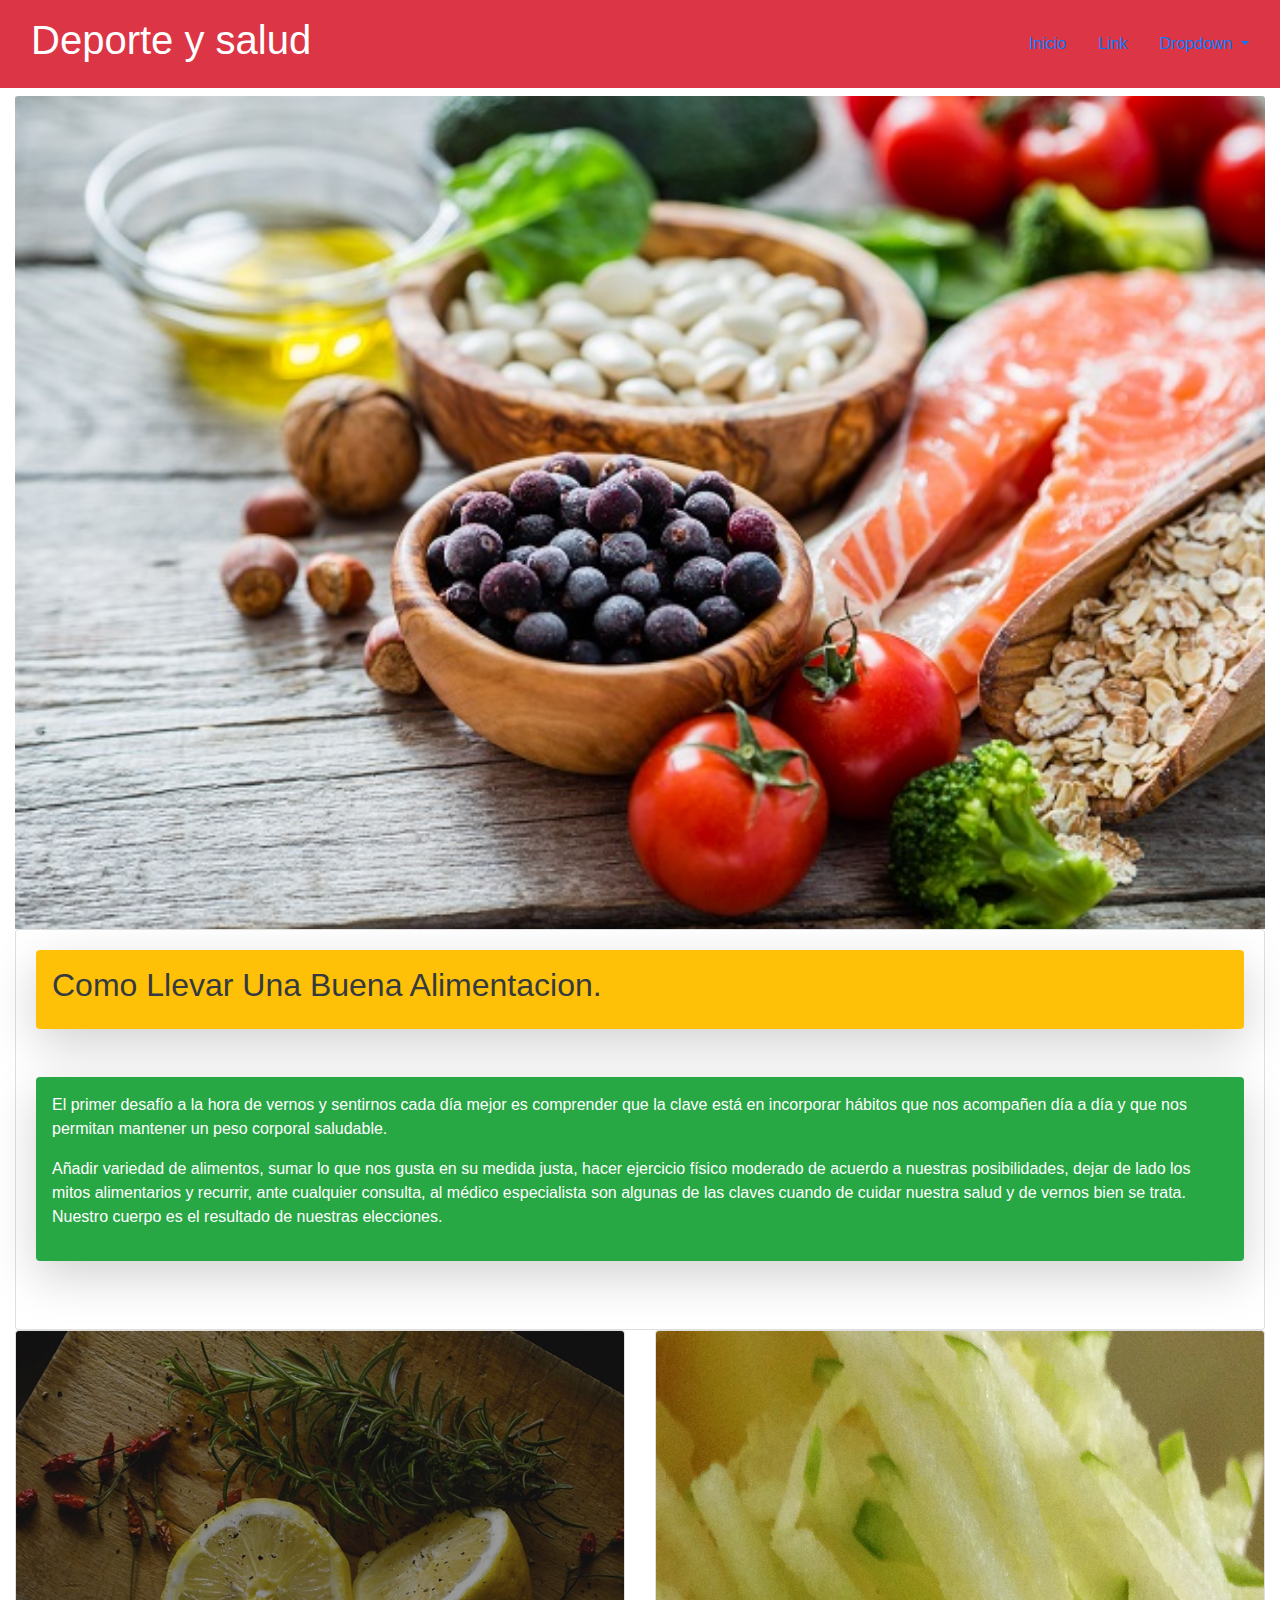
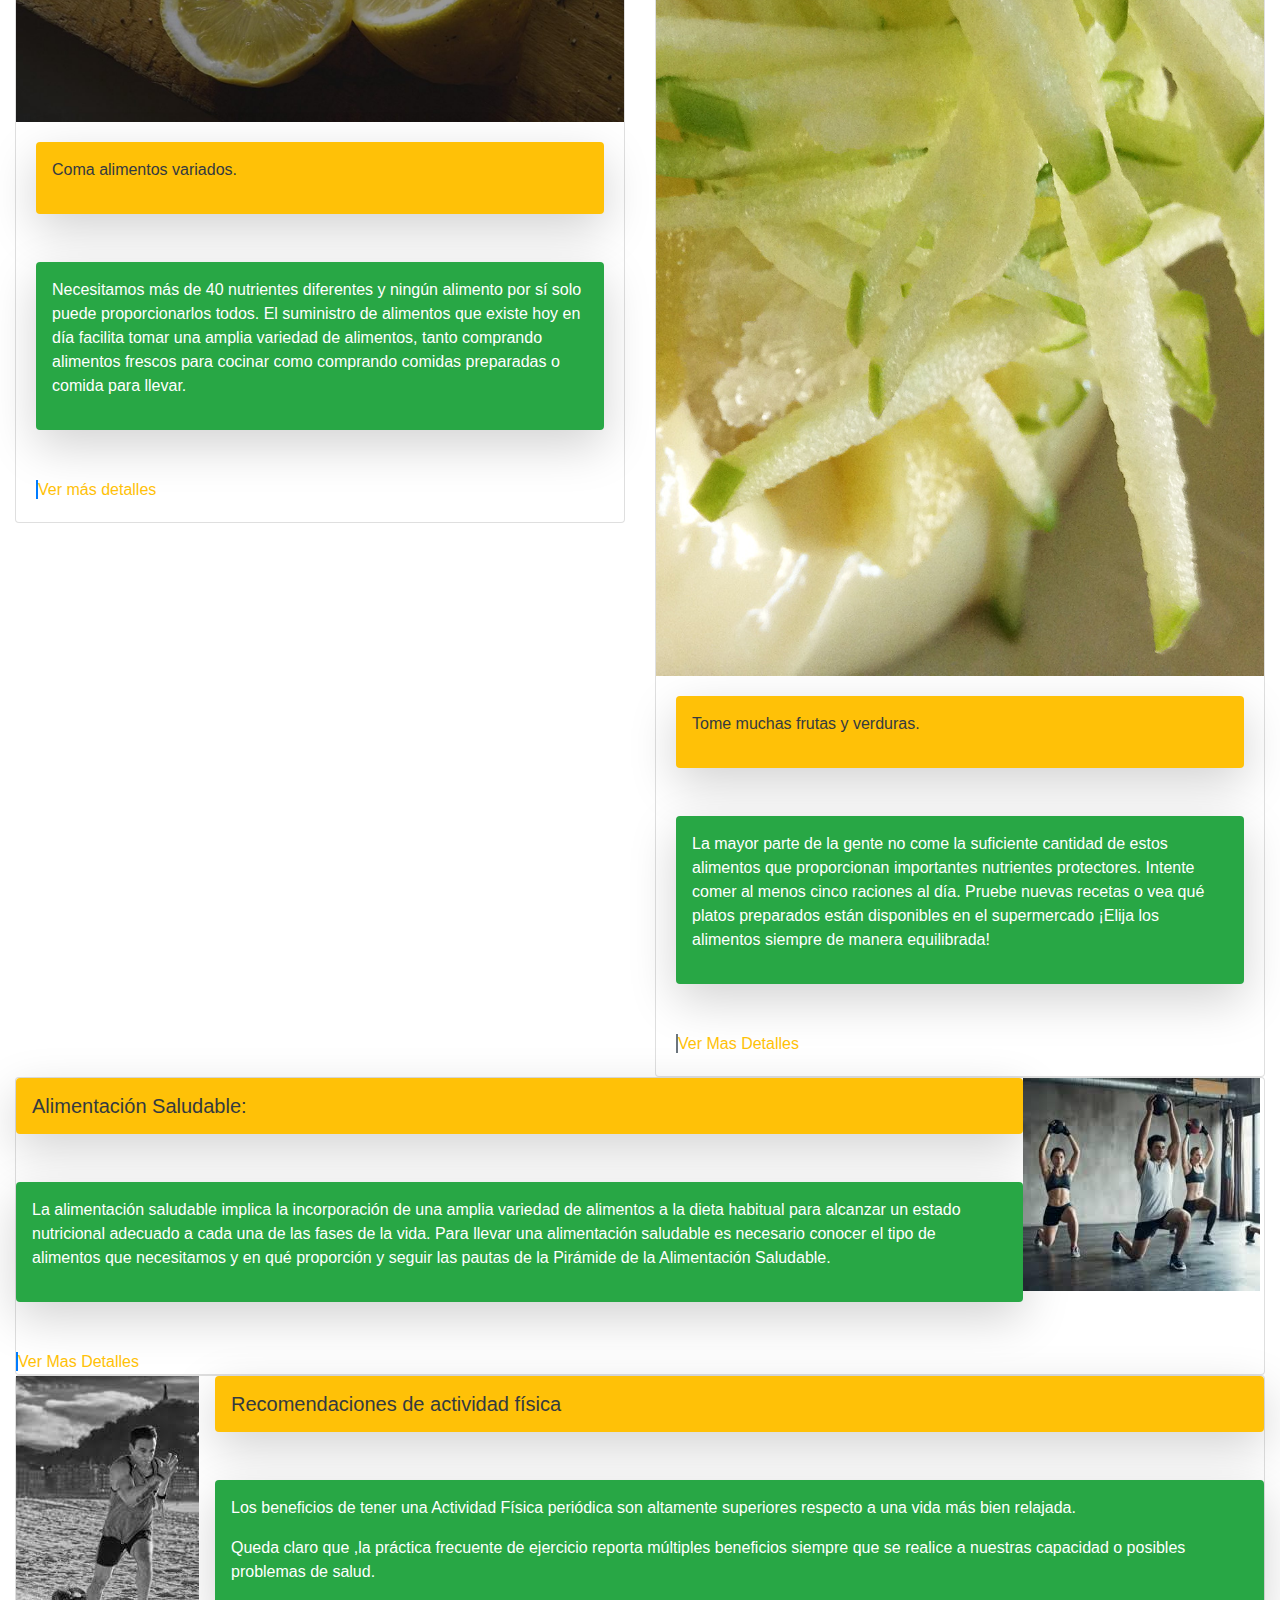
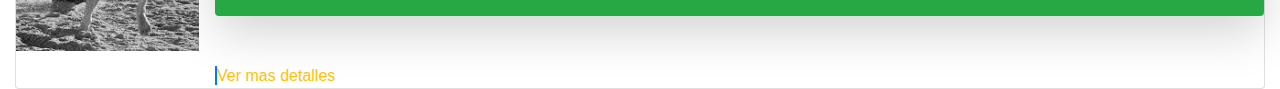
==== commit 83c56138: "Mejorando La Pagina" ====
--- a/index.html
+++ b/index.html
@@ -6,7 +6,7 @@
     <head>
         <meta charset="utf-8">
         <meta http-equiv="X-UA-Compatible" content="IE=edge">
-        <title></title>
+        <title>Mejoremos Nuestra Salud</title>
         <meta name="description" content="">
         <meta name="viewport" content="width=device-width, initial-scale=1">
         <link rel="stylesheet" href="css/style.css">
@@ -21,70 +21,64 @@
             <p class="browsehappy">You are using an <strong>outdated</strong> browser. Please <a href="#">upgrade your browser</a> to improve your experience.</p>
         <![endif]-->
         <!-- aqui inicia el menu -->
-        <nav class="navbar navbar-expand-lg navbar-light bg-light">
-            <a class="navbar-brand" href="#">Mejoremos Nuestra Salud!</a>
-            <button class="navbar-toggler" type="button" data-toggle="collapse" data-target="#navbarSupportedContent" aria-controls="navbarSupportedContent" aria-expanded="false" aria-label="Toggle navigation">
-              <span class="navbar-toggler-icon"></span>
-            </button>
-          
-            <div class="collapse navbar-collapse" id="navbarSupportedContent">
-              <ul class="navbar-nav mr-auto">
-                <li class="nav-item active">
-                  <a class="nav-link" href="#">Inicio <span class="sr-only">(current)</span></a>
-                </li>
-                <li class="nav-item">
-                  <td class="bg-warning">
-                  <a class="nav-link" href="">Link</a>
-                </li>
-                <li class="nav-item dropdown">
-                  <a class="nav-link dropdown-toggle" href="#" id="navbarDropdown" role="button" data-toggle="dropdown" aria-haspopup="true" aria-expanded="false">
-                    Dropdown
-                  </a>
-                  <div class="dropdown-menu" aria-labelledby="navbarDropdown">
-                    <a class="dropdown-item" href="#">Deporte</a>
-                    <a class="dropdown-item" href="#">Alimentos</a>
-                    <div class="dropdown-divider"></div>
-                    <a class="dropdown-item" href="#">Dietas</a>
-                  </div>
-                </li>
-               
-              </ul>
-              <form class="form-inline my-2 my-lg-0">
-                <input class="form-control mr-sm-2" type="search" placeholder="Search" aria-label="Search">
-                <button class="btn btn-outline-success my-2 my-sm-0" type="submit">Search</button>
-              </form>
-            </div>
-          </nav>
-        
+
 
         <!-- Aqui termina el menu -->
 
 
         <!-- Aqui comienza header -->
-      <div class="container-fluid">
+      <div class="container-fluid mb-2 bg-danger text-white">
             <div class="row">    
-              <div class="col-12 justify-content-center">
-                  <div class="p-3 mb-2 bg-danger text-white"><h1>Deporte y salud</h1>
-                </div>
+              <div class="col-md-6 justify-content-center">
+                  <div class="p-3 ">
+                      <h1>Deporte y salud</h1>
+                  </div>
+              </div>
+              <div class="col-md-6 collapse navbar-collapse d-flex justify-content-end " id="navbarSupportedContent">
+                  <li class="nav-item active">
+                    <a class="nav-link" href="#">Inicio <span class="sr-only">(current)</span></a>
+                  </li>
+                  <li class="nav-item">
+                    <td class="bg-warning">
+                    <a class="nav-link" href="">Link</a>
+                  </li>
+                  <li class="nav-item dropdown">
+                    <a class="nav-link dropdown-toggle" href="#" id="navbarDropdown" role="button" data-toggle="dropdown" aria-haspopup="true" aria-expanded="false">
+                      Dropdown
+                    </a>
+                    <div class="dropdown-menu" aria-labelledby="navbarDropdown">
+                      <a class="dropdown-item" href="#">Deporte</a>
+                      <a class="dropdown-item" href="#">Alimentos</a>
+                      <div class="dropdown-divider"></div>
+                      <a class="dropdown-item" href="#">Dietas</a>
+                    </div>
+                  </li>
+                 
+                </ul>
               </div>
             </div>
+            
       </div>
 
       <div class="container-fluid">
+          <img src="Img/vidasaludable.jpg" class="card-img-top img-header img-fluid" alt="...">
+
+      </div>
+      <div class="container-fluid">
             <div class="row justify-content-center">
-              <div class="col-12">
-                <div class="card" style="width: 88rem;">
-                  <img src="Img/vidasaludable.jpg" class="card-img-top img-header" alt="...">
+              <div class="col-md-12">
+                <div class="card">
                   <div class="card-body">
                     <div class="text-dark shadow-lg p-3 mb-5 bg-warning rounded"><h2>Como Llevar Una Buena Alimentacion.</h2></div>
                       <div class="text-white shadow-lg p-3 mb-5 bg-success rounded">
-                          <p>El primer desafío a la hora de vernos y sentirnos cada día mejor es comprender que la clave está en incorporar hábitos que nos acompañen día a día y que nos permitan mantener un peso corporal saludable.</p>
+                          <p>
+                            El primer desafío a la hora de vernos y sentirnos cada día mejor es comprender que la clave está en incorporar hábitos que nos acompañen día a día y que nos permitan mantener un peso corporal saludable.
+                          </p>
 
-                        
-                          <p>Añadir variedad de alimentos, sumar lo que nos gusta en su medida justa, hacer ejercicio físico moderado de acuerdo a nuestras posibilidades, dejar de lado los mitos alimentarios y recurrir, ante cualquier consulta, al médico especialista son algunas de las claves cuando de cuidar nuestra salud y de vernos bien se trata. Nuestro cuerpo es el resultado de nuestras elecciones.</p>
+                          <p>
+                            Añadir variedad de alimentos, sumar lo que nos gusta en su medida justa, hacer ejercicio físico moderado de acuerdo a nuestras posibilidades, dejar de lado los mitos alimentarios y recurrir, ante cualquier consulta, al médico especialista son algunas de las claves cuando de cuidar nuestra salud y de vernos bien se trata. Nuestro cuerpo es el resultado de nuestras elecciones.
+                          </p>
                       </div>
-        
-
                    
                   </div>
                 </div>
@@ -94,78 +88,98 @@
 
       <div class="container-fluid">
             <div class="row">
-              <div class="col-6">
-                <div class="card" style="width: 40rem;">
-                  <img src="Img/Limon.jpg" class="card-img-top" alt="...">
-                  <div class="card-body">
-                      <div class="text-dark shadow-lg p-3 mb-5 bg-warning rounded">Coma alimentos variados.</div>
-                    
-                      <div class="text-white shadow-lg p-3 mb-5 bg-success rounded">Necesitamos más de 40 nutrientes diferentes y ningún alimento por sí solo puede proporcionarlos todos. El suministro de alimentos que existe hoy en día facilita tomar una amplia variedad de alimentos, tanto comprando alimentos frescos para cocinar como comprando comidas preparadas o comida para llevar.
+                  <div class="col-md-6">
+                    <div class="card" >
+                      <img src="Img/Limon.jpg" class="card-img-top" alt="...">
+                      <div class="card-body">
+                              <div class="text-dark shadow-lg p-3 mb-5 bg-warning rounded">
+                                <p>
+                                  Coma alimentos variados.
+                                </p>
+                              </div>
+                            
+                              <div class="text-white shadow-lg p-3 mb-5 bg-success rounded">
+                                <p>
+                                  Necesitamos más de 40 nutrientes diferentes y ningún alimento por sí solo puede proporcionarlos todos. El suministro de alimentos que existe hoy en día facilita tomar una amplia variedad de alimentos, tanto comprando alimentos frescos para cocinar como comprando comidas preparadas o comida para llevar.
+                                </p>
 
+                              </div>
+                              <span class="border border-primary"></span>
+                              <a href="https://www.lanacion.com.ar/sociedad/10-consejos-para-una-alimentacion-saludable-nid1927092" class="text-warning stretched-lin">Ver más detalles</a>
                       </div>
-                    <span class="border border-primary"></span>
-                    <a href="https://www.lanacion.com.ar/sociedad/10-consejos-para-una-alimentacion-saludable-nid1927092" class="text-warning stretched-lin">Go Somewhere</a>
+                    </div>
                   </div>
-                </div>
-              </div>
-            <div class="row">
-              <div class="col-6">
-                <div class="card" style="width: 40rem;">
+              <div class="col-md-6">
+                <div class="card">
                   <img src="Img/Pera.jpg" class="card-img-top" alt="...">
                   <div class="card-body">
-                      <div class="text-dark shadow-lg p-3 mb-5 bg-warning rounded">Tome muchas frutas y verduras.</div>
-                    
-                    <div class="text-white shadow-lg p-3 mb-5 bg-success rounded">La mayor parte de la gente no come la suficiente cantidad de estos alimentos que proporcionan importantes nutrientes protectores. Intente comer al menos cinco raciones al día. Pruebe nuevas recetas o vea qué platos preparados están disponibles en el supermercado ¡Elija los alimentos siempre de manera equilibrada!
-                      
+                      <div class="text-dark shadow-lg p-3 mb-5 bg-warning rounded">
+                        <p>
+                            Tome muchas frutas y verduras.
+                        </p>                   
+                      </div>
+ 
+                    <div class="text-white shadow-lg p-3 mb-5 bg-success rounded">
+                      <p>
+                      La mayor parte de la gente no come la suficiente cantidad de estos alimentos que proporcionan importantes nutrientes protectores. Intente comer al menos cinco raciones al día. Pruebe nuevas recetas o vea qué platos preparados están disponibles en el supermercado ¡Elija los alimentos siempre de manera equilibrada!
+                      </p>
                     </div>
                   
                     <span class="border border-secondary"></span>
                     
-                       <a href="https://www.zonadiet.com/nutricion/consejos.htm" class="text-warning stretched-link">Go Somewhere</a>
+                       <a href="https://www.zonadiet.com/nutricion/consejos.htm" class="text-warning stretched-link">Ver Mas Detalles </a>
                   </div>
                 </div>
               </div>
             </div>
           </div>
       </div>
+
+
+
       <div class="container-fluid">
         <div class="row justify-content-center">
           <div class="col-12">
-            <div class="card" style="width: 87rem;">
+            <div class="card" >
               <div class="media position-relative">
               
                 <div class="media-body">
                 <h5 class="text-dark shadow-lg p-3 mb-5 bg-warning rounded">Alimentación Saludable:</h5>
                     <div class="text-white shadow-lg p-3 mb-5 bg-success rounded">
-                      <p>La alimentación saludable implica la incorporación de una amplia variedad de alimentos a la dieta habitual para alcanzar un estado nutricional adecuado a cada una de las fases de la vida. Para llevar una alimentación saludable es necesario conocer el tipo de alimentos que necesitamos y en qué proporción y seguir las pautas de la Pirámide de la Alimentación Saludable .</p>
+                        <p>
+                        La alimentación saludable implica la incorporación de una amplia variedad de alimentos a la dieta habitual para alcanzar un estado nutricional adecuado a cada una de las fases de la vida. Para llevar una alimentación saludable es necesario conocer el tipo de alimentos que necesitamos y en qué proporción y seguir las pautas de la Pirámide de la Alimentación Saludable.
+                        </p>
                     </div>
                       <span class="border border-primary"></span>
-                      <a href="#" class="text-warning stretched-lin">Go somewhere</a>
+                      <a href="#" class="text-warning stretched-lin">Ver Mas Detalles</a>
                 </div>        
-                <img src="Img/Fit Boy.jpeg" class="mr-1" alt="">
+                <img src="Img/Ejercicio.jpeg" class="mr-1" alt="">
               </div>     
             </div>
           </div>
         </div>
       </div>
-      
-               
+                     
       
 
     <div class="container-fluid">
         <div class="row justify-content-center">
-          <div class="col-12">
-            <div class="card" style="width: 87rem;">
+          <div class="col-md-12">
+            <div class="card" >
               <div class="media position-relative">
               <img src="Img/Fit Boy.jpeg" class="mr-3" alt="">
                 <div class="media-body">
                   <h5 class="text-dark shadow-lg p-3 mb-5 bg-warning rounded">Recomendaciones de actividad física</h5>
                   <div class="text-white shadow-lg p-3 mb-5 bg-success rounded">
-                    <p>Los beneficios de tener una Actividad Física periódica son altamente superiores respecto a una vida más bien relajada.</p>
-                        <p>Queda claro que ,la práctica frecuente de ejercicio reporta múltiples beneficios siempre que se realice a nuestras capacidad o posibles problemas de salud. </p>
+                    <p>
+                    Los beneficios de tener una Actividad Física periódica son altamente superiores respecto a una vida más bien relajada.
+                      </p>
+                    <p>
+                    Queda claro que ,la práctica frecuente de ejercicio reporta múltiples beneficios siempre que se realice a nuestras capacidad o posibles problemas de salud. 
+                      </p>
                   </div>
                   <span class="border border-primary"></span>
-                  <a href="#" class="text-warning stretched-lin">Go somewhere</a>
+                  <a href="#" class="text-warning stretched-lin">Ver mas detalles</a>
                 </div>
               </div>     
             </div>
@@ -173,9 +187,7 @@
         </div>
     </div>
 
-      
-      
-             
+
       
             
 
--- a/css/style.css
+++ b/css/style.css
@@ -17,4 +17,8 @@
 .img-header{
     width: 100%;
     height: 730px;;
+}
+
+li{
+    list-style:none;
 }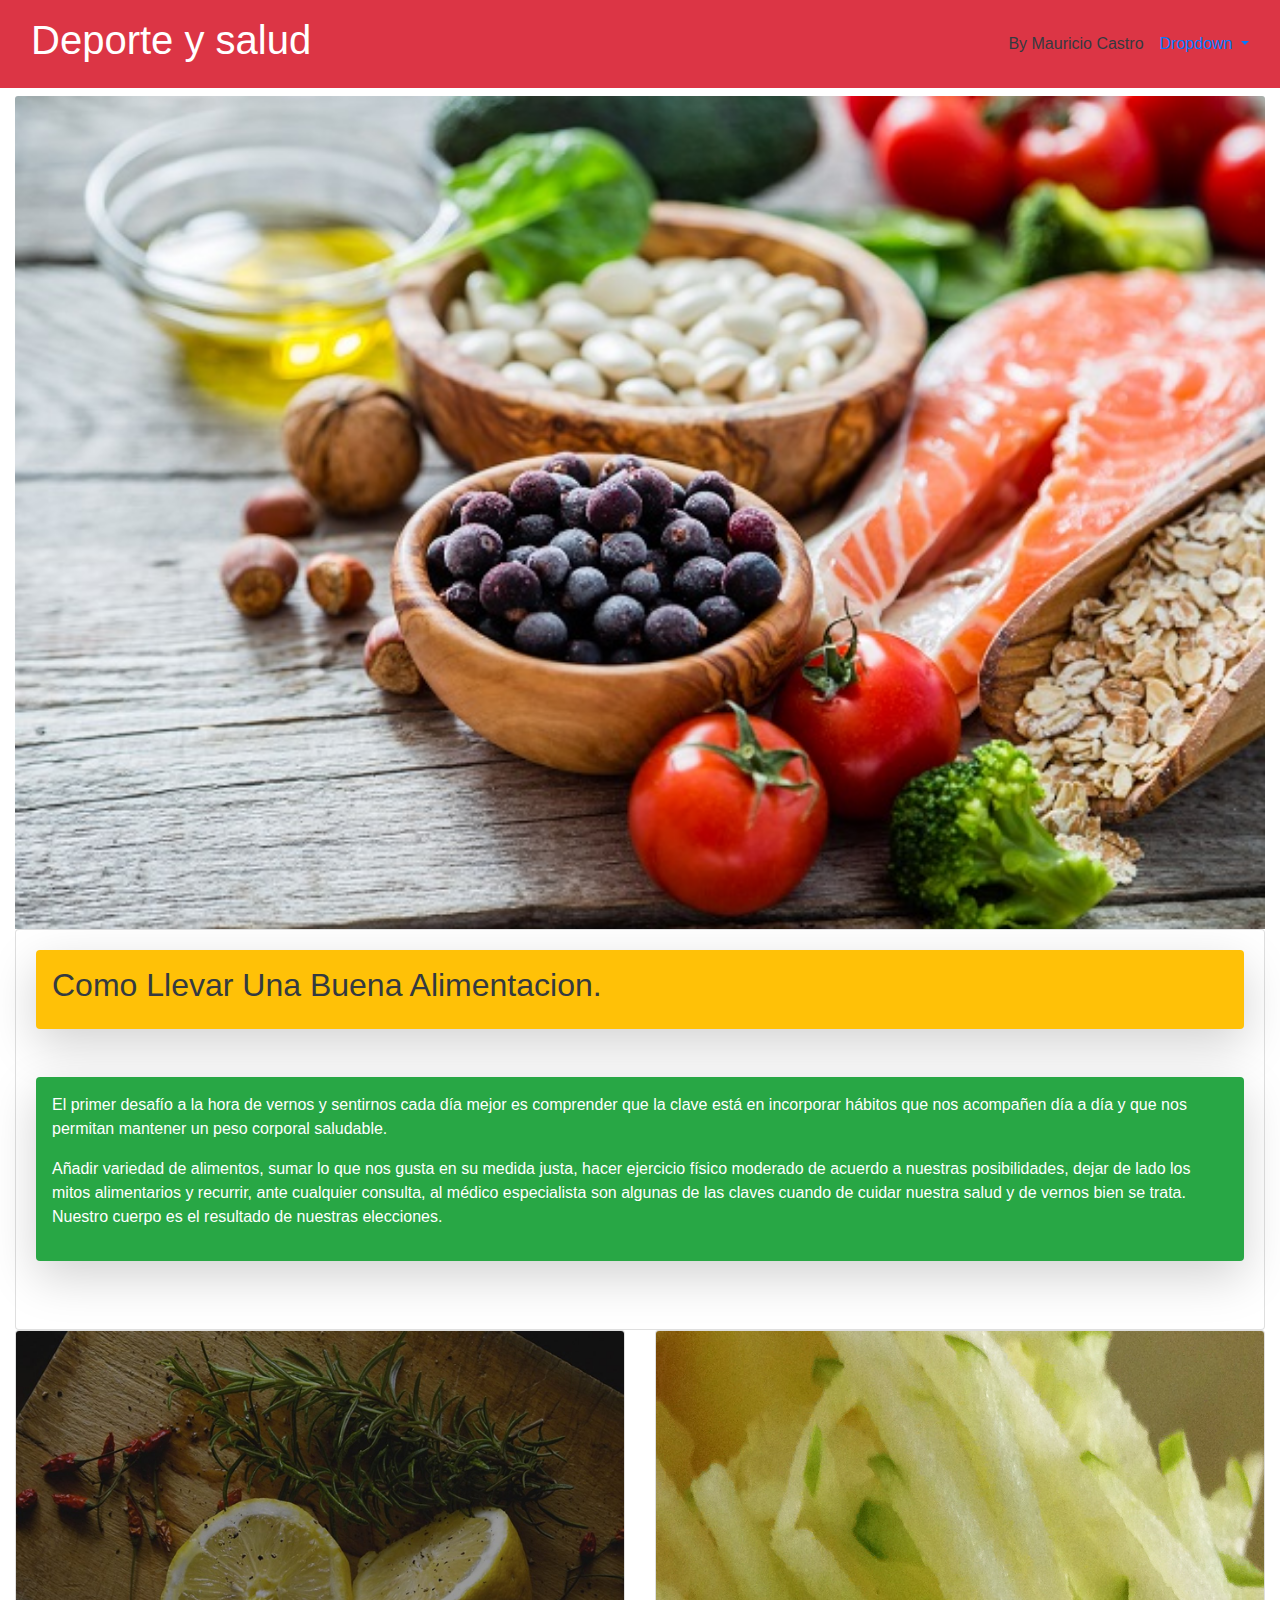
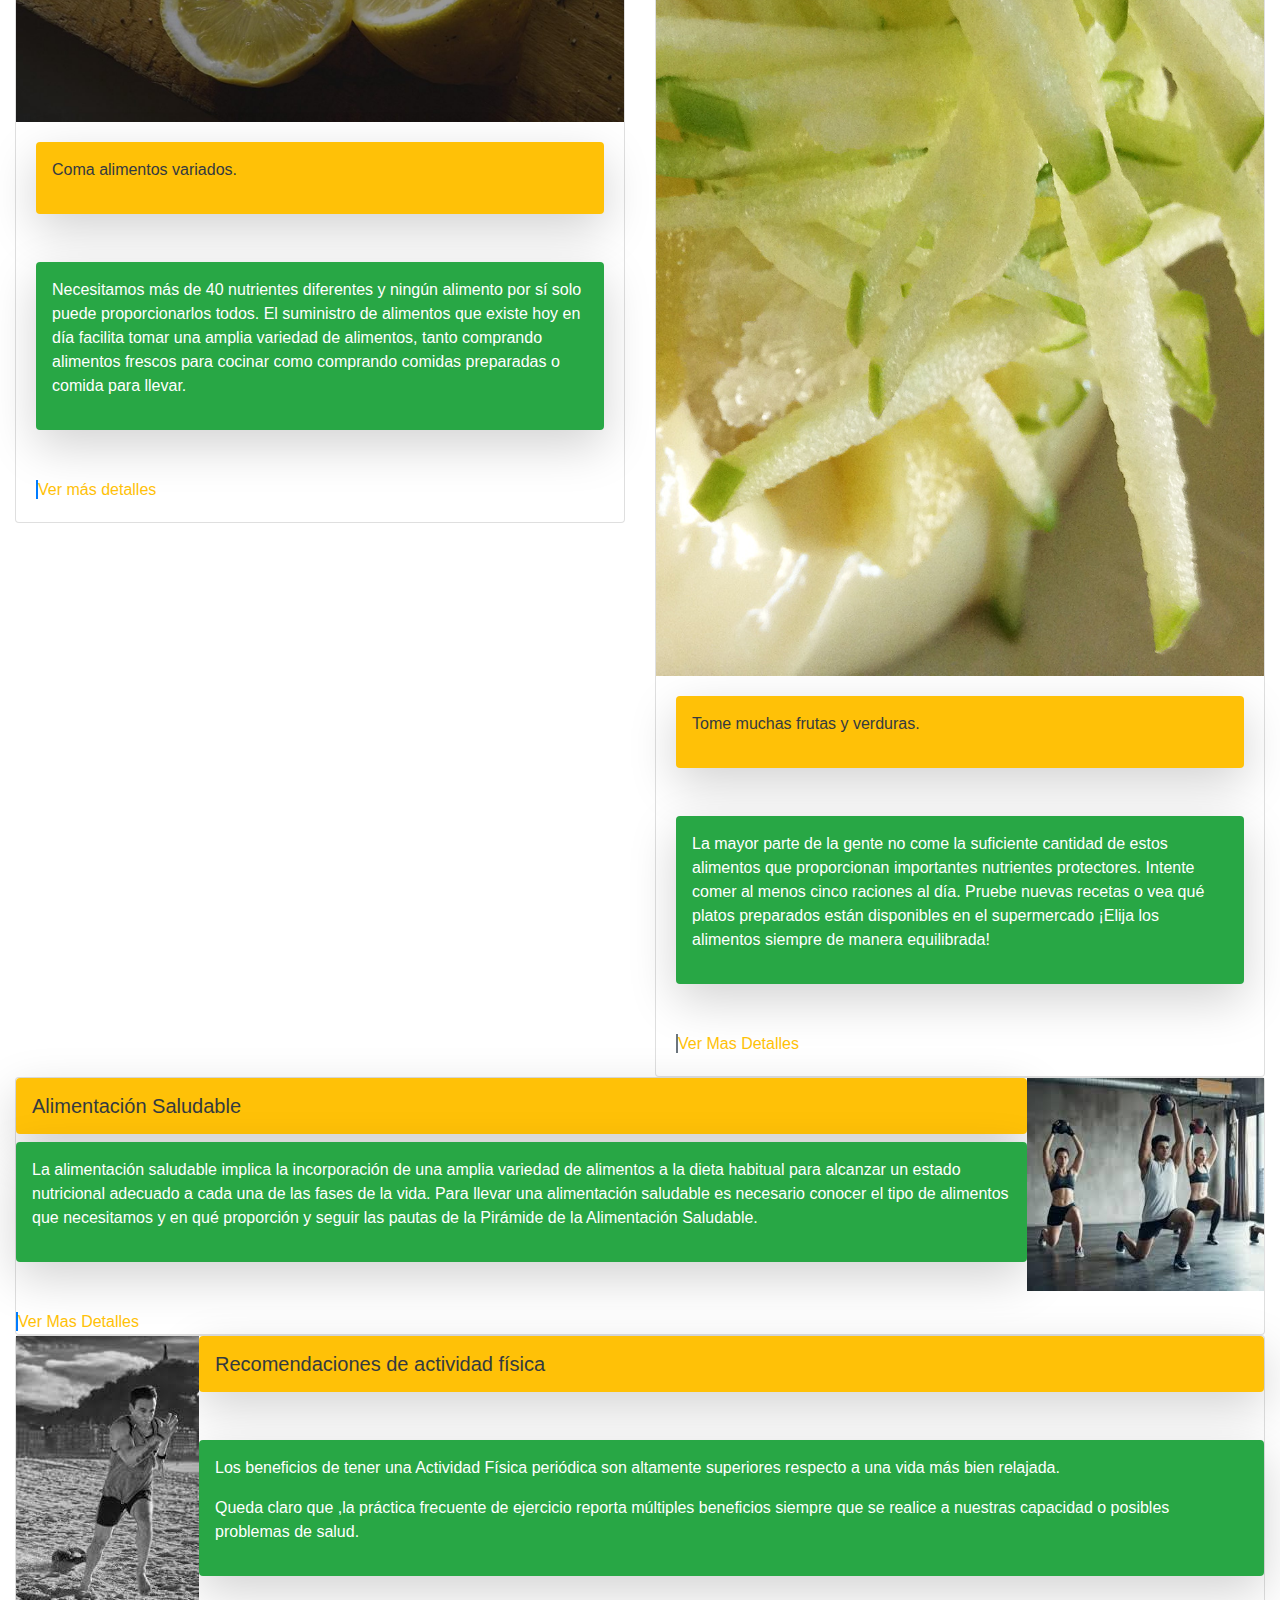
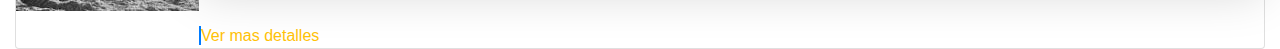
==== commit eef08180: "Mejor" ====
--- a/index.html
+++ b/index.html
@@ -36,21 +36,21 @@
               </div>
               <div class="col-md-6 collapse navbar-collapse d-flex justify-content-end " id="navbarSupportedContent">
                   <li class="nav-item active">
-                    <a class="nav-link" href="#">Inicio <span class="sr-only">(current)</span></a>
+                    <a class="nav-link" href="#"> <span class="sr-only">(current)</span></a>
                   </li>
                   <li class="nav-item">
                     <td class="bg-warning">
-                    <a class="nav-link" href="">Link</a>
+                    <a class="text-dark" href="">By Mauricio Castro </a>
                   </li>
                   <li class="nav-item dropdown">
                     <a class="nav-link dropdown-toggle" href="#" id="navbarDropdown" role="button" data-toggle="dropdown" aria-haspopup="true" aria-expanded="false">
                       Dropdown
                     </a>
                     <div class="dropdown-menu" aria-labelledby="navbarDropdown">
-                      <a class="dropdown-item" href="#">Deporte</a>
-                      <a class="dropdown-item" href="#">Alimentos</a>
+                      <a class="dropdown-item" href="http://muysaludable.sanitas.es/deporte/deporte-mas-completo-saludable/">Deporte</a>
+                      <a class="dropdown-item" href="https://www.piensaprofuturo.com/articulo/los-7-buenos-habitos-para-tener-una-vida-saludable-86">Buenos hábitos</a>
                       <div class="dropdown-divider"></div>
-                      <a class="dropdown-item" href="#">Dietas</a>
+                      <a class="dropdown-item" href="https://mejorconsalud.com/7-menus-diarios-una-dieta-saludable/">Dietas</a>
                     </div>
                   </li>
                  
@@ -144,16 +144,16 @@
               <div class="media position-relative">
               
                 <div class="media-body">
-                <h5 class="text-dark shadow-lg p-3 mb-5 bg-warning rounded">Alimentación Saludable:</h5>
+                <h5 class="text-dark shadow-lg p-3 mb-6 sm-4 bg-warning rounded">Alimentación Saludable</h5>
                     <div class="text-white shadow-lg p-3 mb-5 bg-success rounded">
                         <p>
                         La alimentación saludable implica la incorporación de una amplia variedad de alimentos a la dieta habitual para alcanzar un estado nutricional adecuado a cada una de las fases de la vida. Para llevar una alimentación saludable es necesario conocer el tipo de alimentos que necesitamos y en qué proporción y seguir las pautas de la Pirámide de la Alimentación Saludable.
                         </p>
                     </div>
                       <span class="border border-primary"></span>
-                      <a href="#" class="text-warning stretched-lin">Ver Mas Detalles</a>
+                      <a href="https://www.fundacionbengoa.org/informacion_nutricion/alimentacion_saludable.asp" class="text-warning stretched-lin">Ver Mas Detalles</a>
                 </div>        
-                <img src="Img/Ejercicio.jpeg" class="mr-1" alt="">
+                <img src="Img/Ejercicio.jpeg" class="img-fluid sm" alt="Responsive image">
               </div>     
             </div>
           </div>
@@ -167,10 +167,10 @@
           <div class="col-md-12">
             <div class="card" >
               <div class="media position-relative">
-              <img src="Img/Fit Boy.jpeg" class="mr-3" alt="">
+              <img src="Img/Fit Boy.jpeg" class="img-fluid sm" alt="Responsive image">
                 <div class="media-body">
                   <h5 class="text-dark shadow-lg p-3 mb-5 bg-warning rounded">Recomendaciones de actividad física</h5>
-                  <div class="text-white shadow-lg p-3 mb-5 bg-success rounded">
+                  <div class="text-white shadow-lg p-3 mb-5 bg-success rounded ">
                     <p>
                     Los beneficios de tener una Actividad Física periódica son altamente superiores respecto a una vida más bien relajada.
                       </p>
@@ -179,7 +179,7 @@
                       </p>
                   </div>
                   <span class="border border-primary"></span>
-                  <a href="#" class="text-warning stretched-lin">Ver mas detalles</a>
+                  <a href="http://www.telam.com.ar/notas/201401/48364-recomendaciones-para-realizar-actividad-fisica-segura-y-saludable.php" class="text-warning stretched-lin">Ver mas detalles</a>
                 </div>
               </div>     
             </div>
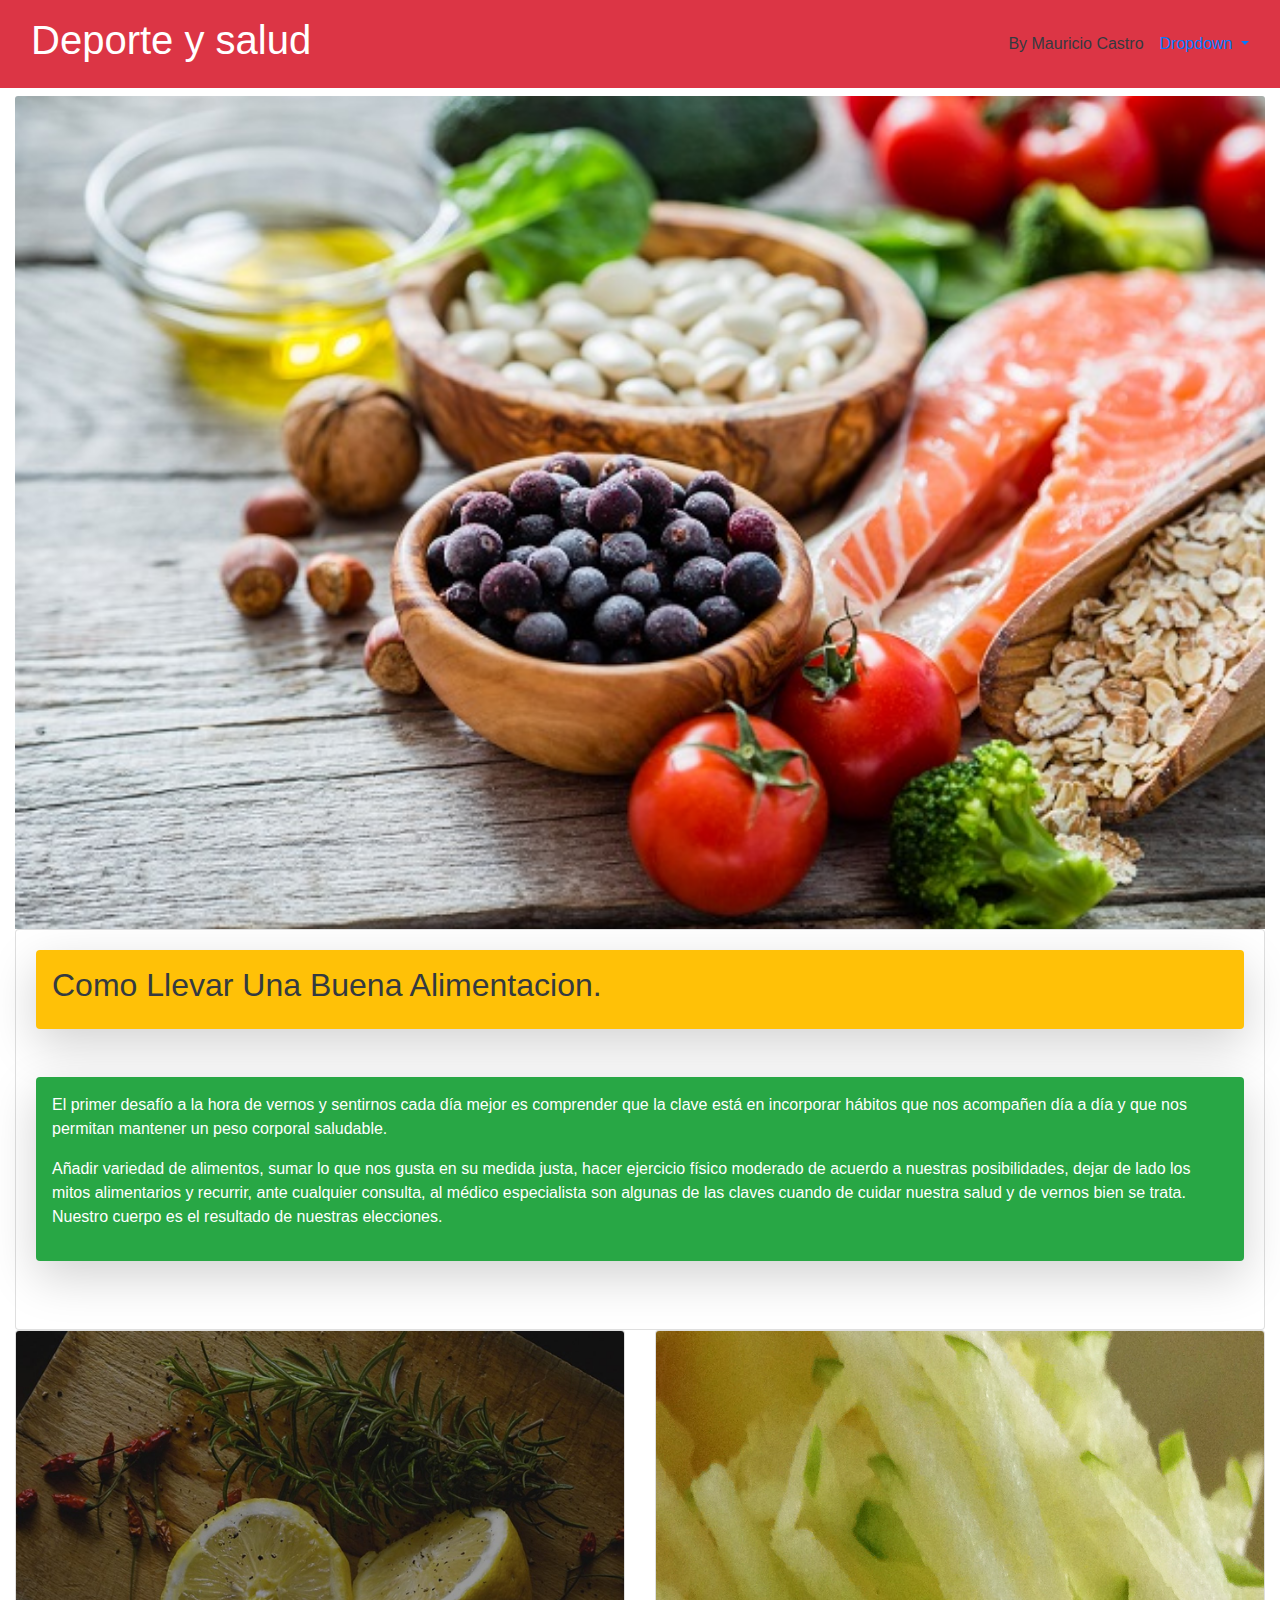
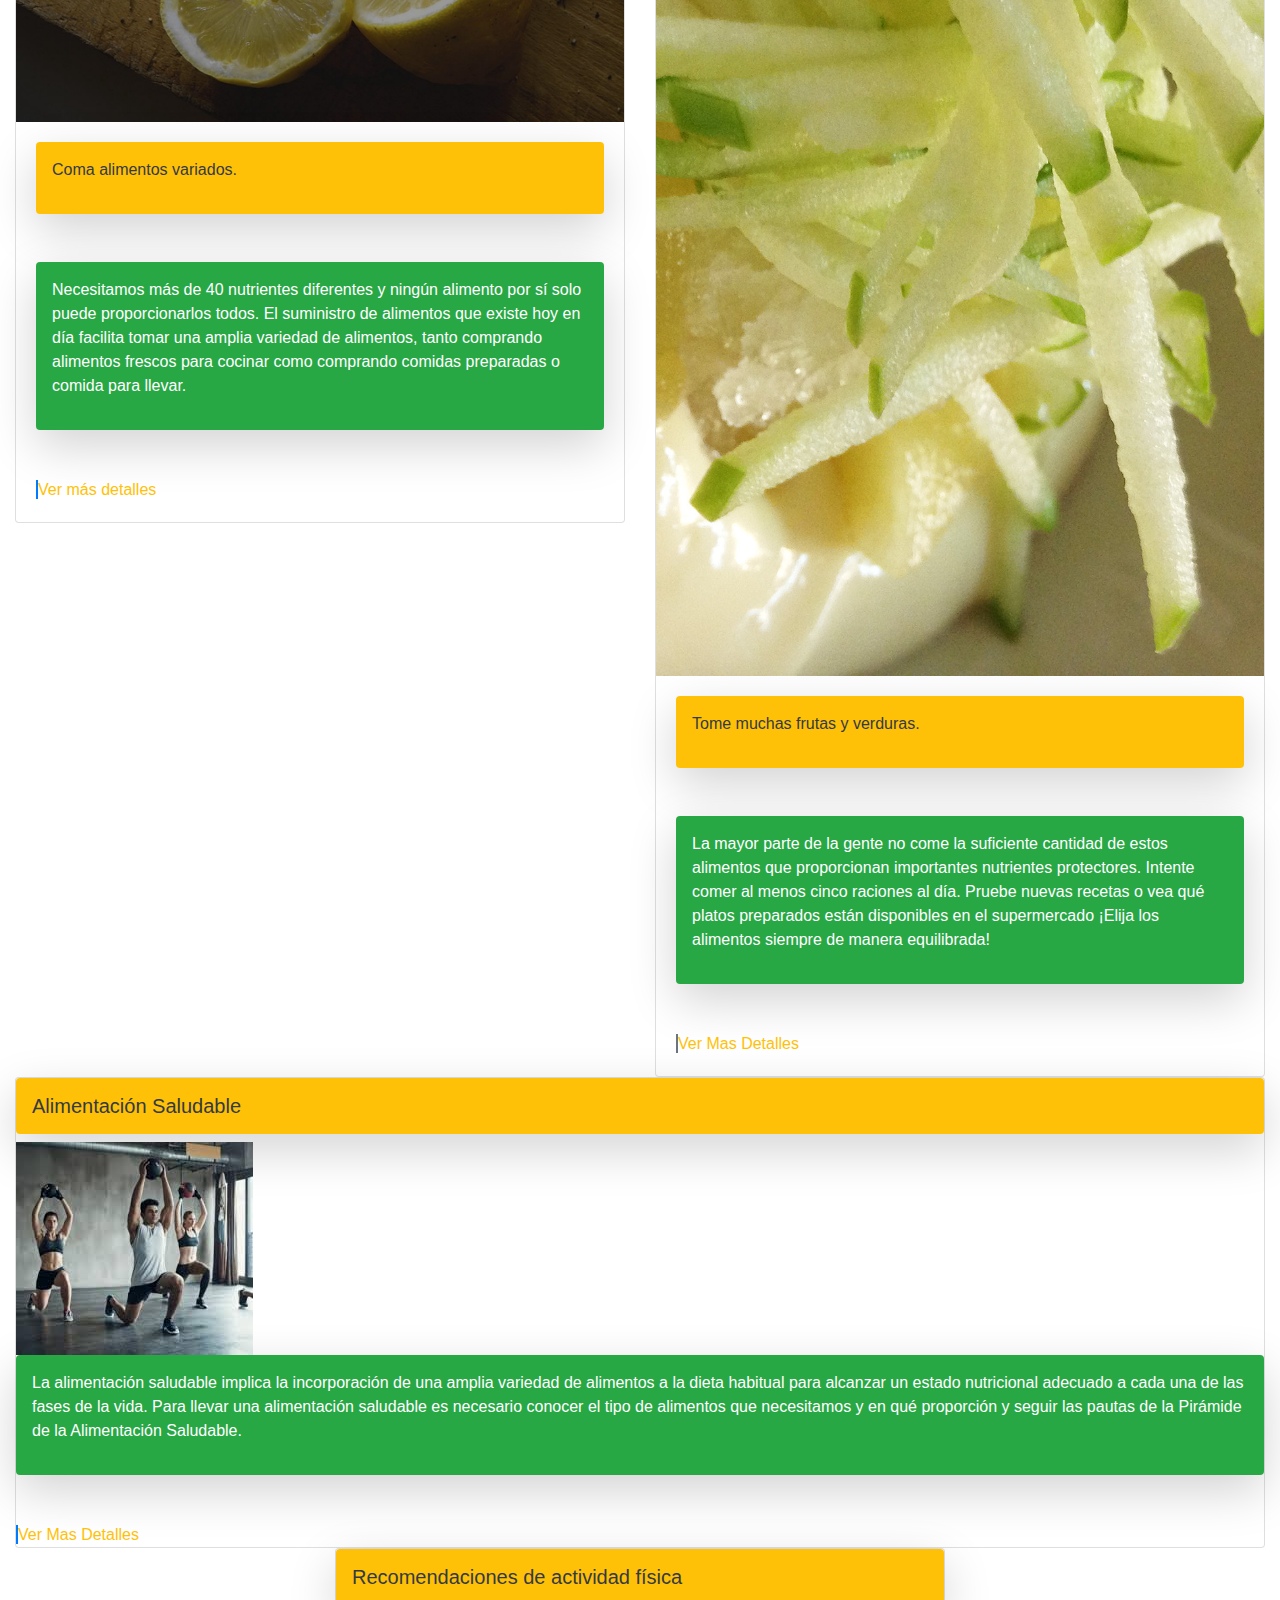
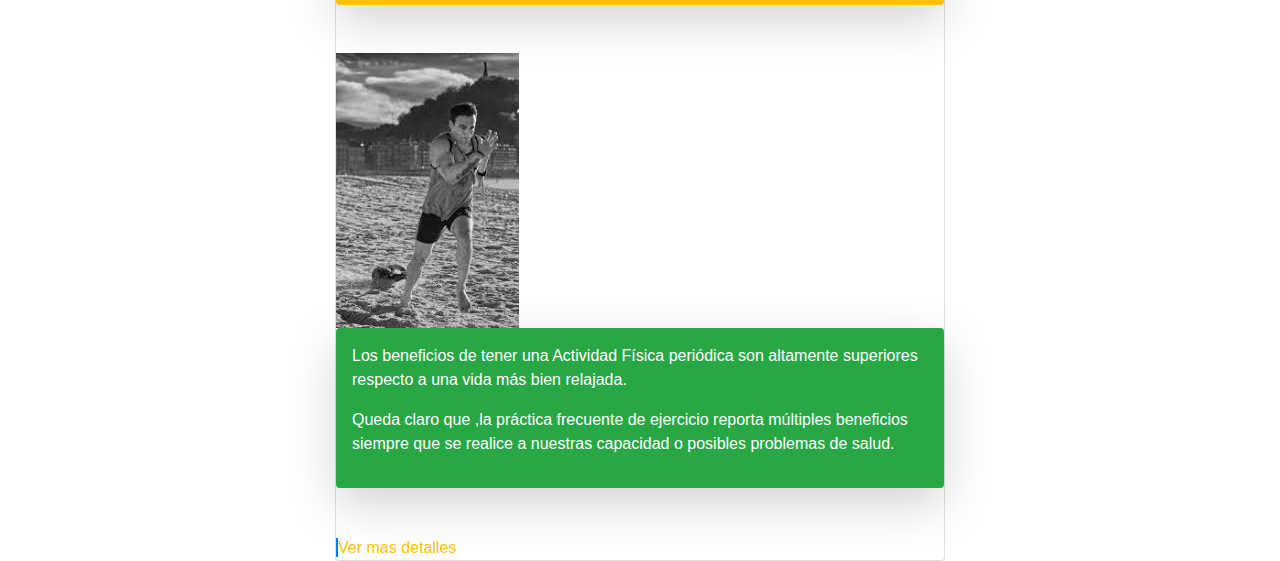
==== commit 039d74cb: "Cambio" ====
--- a/index.html
+++ b/index.html
@@ -40,7 +40,7 @@
                   </li>
                   <li class="nav-item">
                     <td class="bg-warning">
-                    <a class="text-dark" href="">By Mauricio Castro </a>
+                    <a class="text-dark font-weight-lighter" href="">By Mauricio Castro </a>
                   </li>
                   <li class="nav-item dropdown">
                     <a class="nav-link dropdown-toggle" href="#" id="navbarDropdown" role="button" data-toggle="dropdown" aria-haspopup="true" aria-expanded="false">
@@ -145,6 +145,8 @@
               
                 <div class="media-body">
                 <h5 class="text-dark shadow-lg p-3 mb-6 sm-4 bg-warning rounded">Alimentación Saludable</h5>
+                <img src="Img/Ejercicio.jpeg" class="img-fluid sm" alt="Responsive image">
+
                     <div class="text-white shadow-lg p-3 mb-5 bg-success rounded">
                         <p>
                         La alimentación saludable implica la incorporación de una amplia variedad de alimentos a la dieta habitual para alcanzar un estado nutricional adecuado a cada una de las fases de la vida. Para llevar una alimentación saludable es necesario conocer el tipo de alimentos que necesitamos y en qué proporción y seguir las pautas de la Pirámide de la Alimentación Saludable.
@@ -153,7 +155,6 @@
                       <span class="border border-primary"></span>
                       <a href="https://www.fundacionbengoa.org/informacion_nutricion/alimentacion_saludable.asp" class="text-warning stretched-lin">Ver Mas Detalles</a>
                 </div>        
-                <img src="Img/Ejercicio.jpeg" class="img-fluid sm" alt="Responsive image">
               </div>     
             </div>
           </div>
@@ -164,12 +165,12 @@
 
     <div class="container-fluid">
         <div class="row justify-content-center">
-          <div class="col-md-12">
+          <div class="col-md-6">
             <div class="card" >
               <div class="media position-relative">
-              <img src="Img/Fit Boy.jpeg" class="img-fluid sm" alt="Responsive image">
                 <div class="media-body">
                   <h5 class="text-dark shadow-lg p-3 mb-5 bg-warning rounded">Recomendaciones de actividad física</h5>
+                  <img src="Img/Fit Boy.jpeg" class="img-card" alt="Responsive image">
                   <div class="text-white shadow-lg p-3 mb-5 bg-success rounded ">
                     <p>
                     Los beneficios de tener una Actividad Física periódica son altamente superiores respecto a una vida más bien relajada.
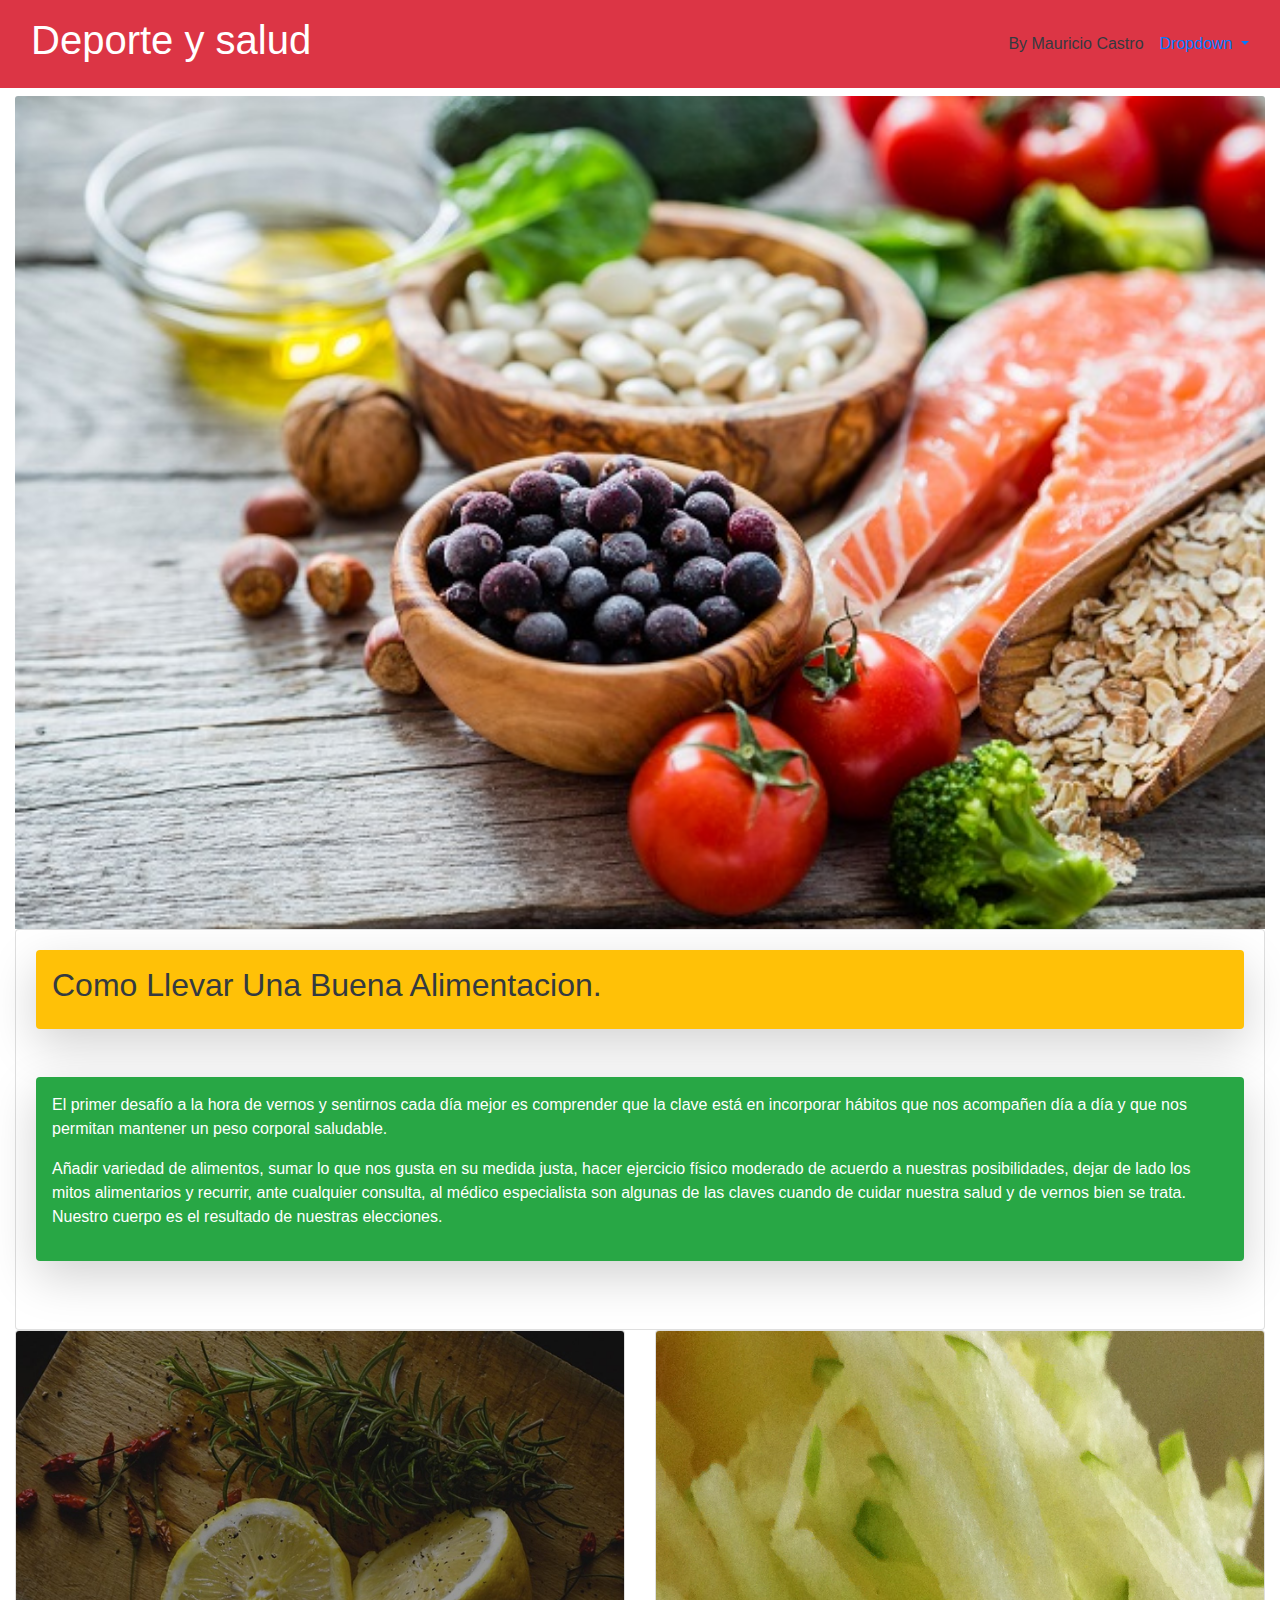
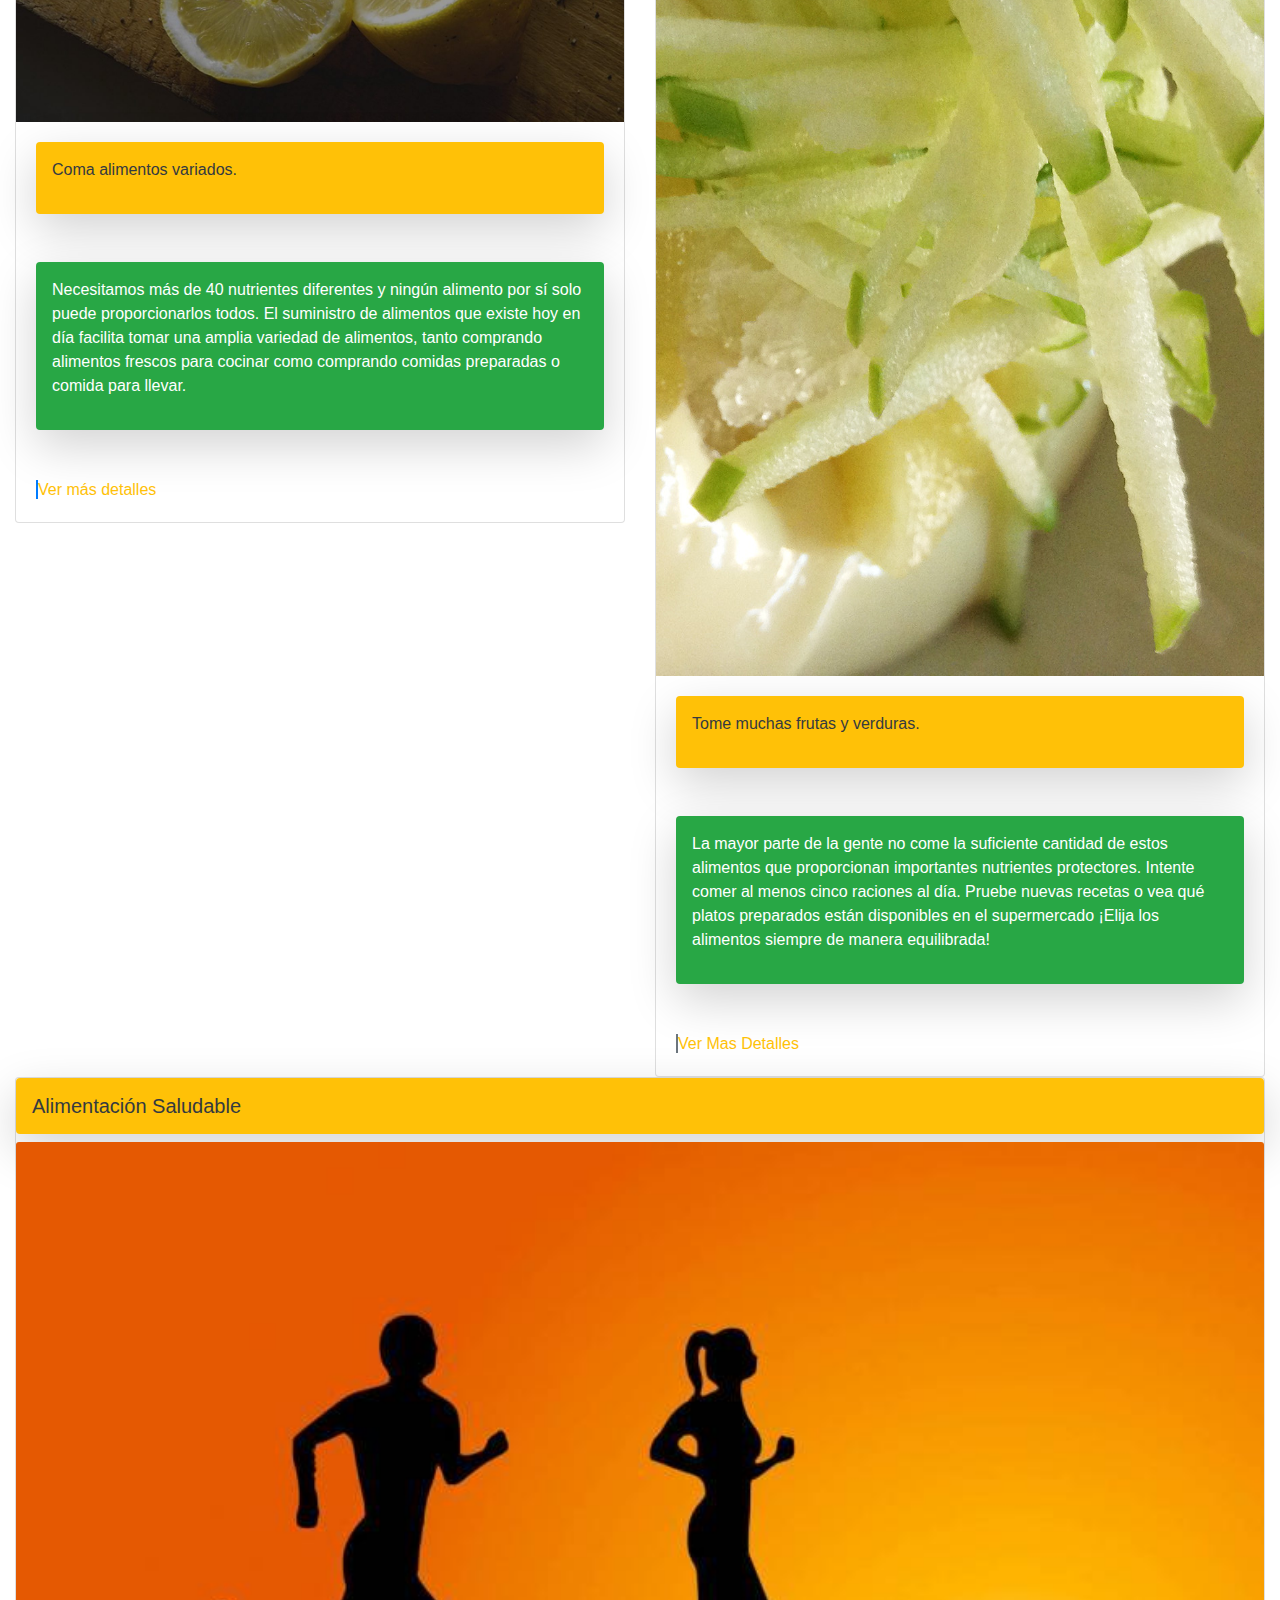
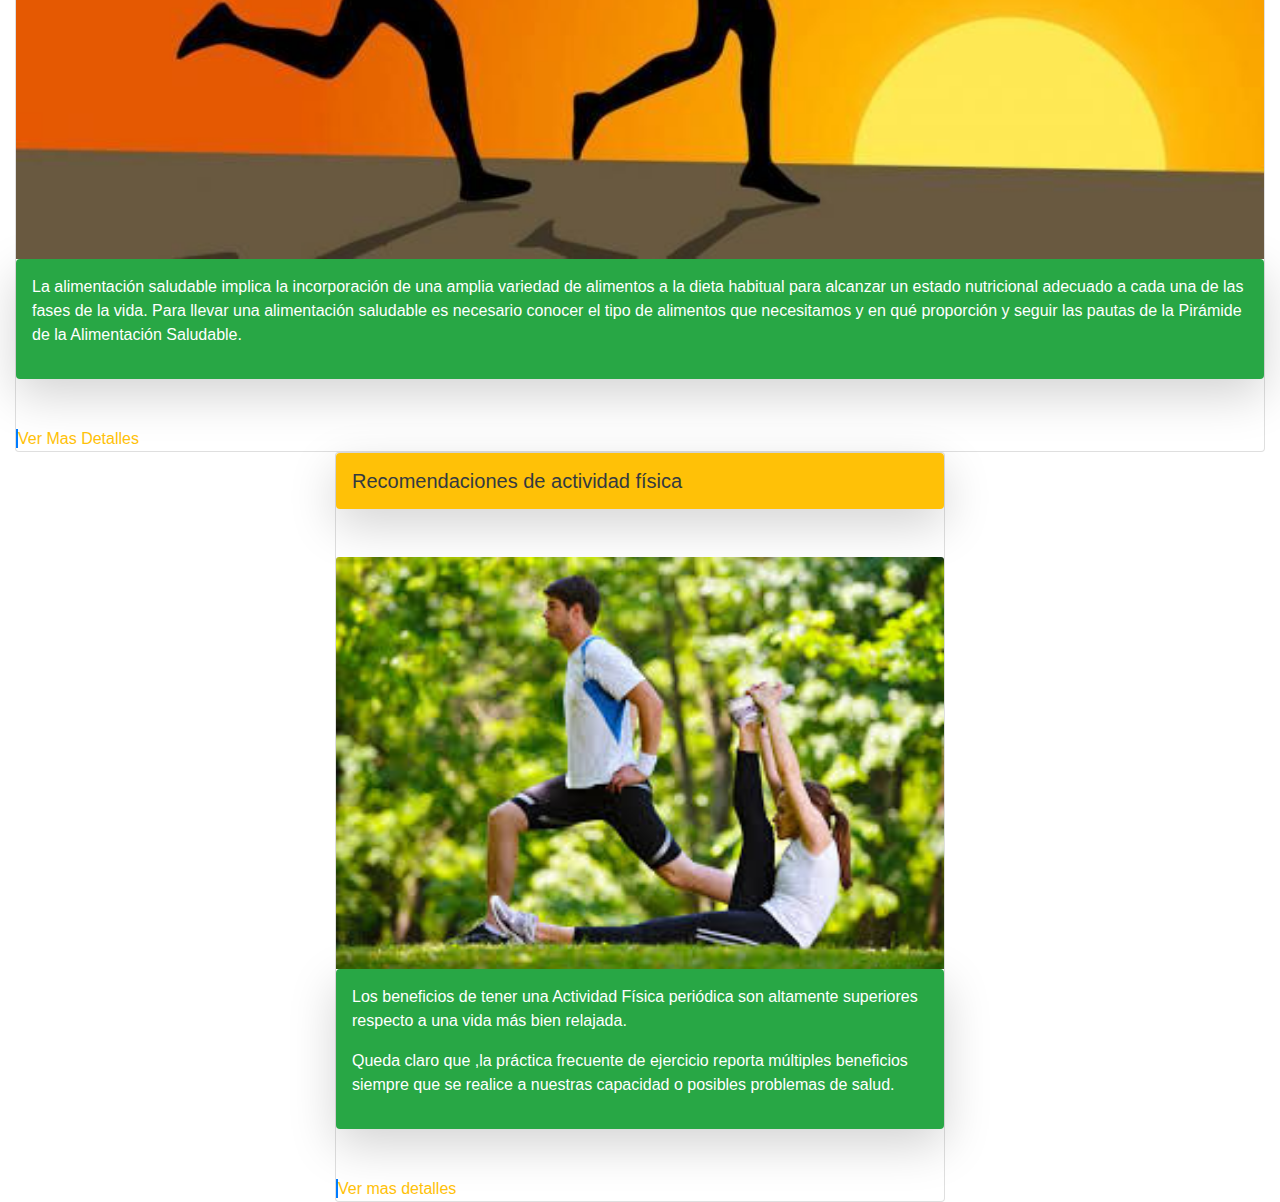
==== commit e70022f2: "Mejora de pagina" ====
--- a/index.html
+++ b/index.html
@@ -145,7 +145,7 @@
               
                 <div class="media-body">
                 <h5 class="text-dark shadow-lg p-3 mb-6 sm-4 bg-warning rounded">Alimentación Saludable</h5>
-                <img src="Img/Ejercicio.jpeg" class="img-fluid sm" alt="Responsive image">
+                <img src="Img/Ejercicio FIT.jpg" class="card-img-top" alt="Responsive image">
 
                     <div class="text-white shadow-lg p-3 mb-5 bg-success rounded">
                         <p>
@@ -170,7 +170,7 @@
               <div class="media position-relative">
                 <div class="media-body">
                   <h5 class="text-dark shadow-lg p-3 mb-5 bg-warning rounded">Recomendaciones de actividad física</h5>
-                  <img src="Img/Fit Boy.jpeg" class="img-card" alt="Responsive image">
+                  <img src="Img/descarga.jpeg" class="card-img-top" alt="Responsive image">
                   <div class="text-white shadow-lg p-3 mb-5 bg-success rounded ">
                     <p>
                     Los beneficios de tener una Actividad Física periódica son altamente superiores respecto a una vida más bien relajada.
